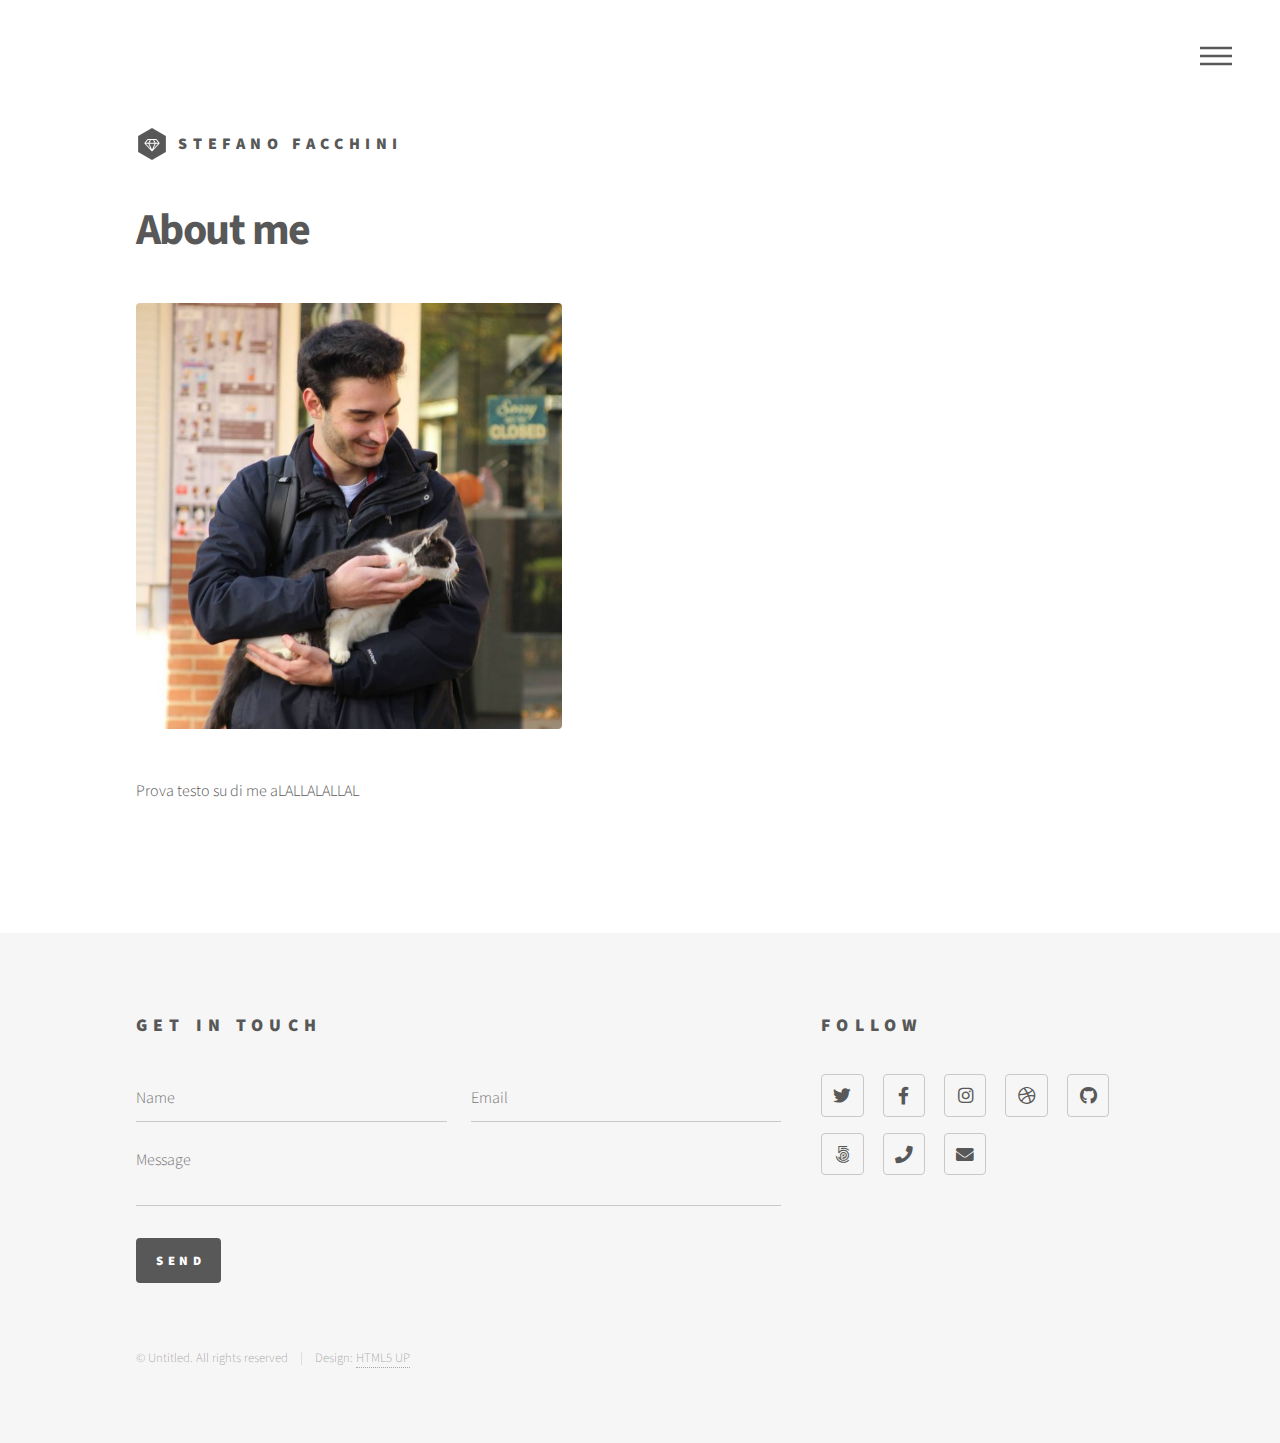
==== about.html @ 0483e88d "Update about me" ====
<!DOCTYPE HTML>
<!--
	Phantom by HTML5 UP
	html5up.net | @ajlkn
	Free for personal and commercial use under the CCA 3.0 license (html5up.net/license)
-->
<html>
	<head>
		<title>About me - Stefano Facchini</title>
		<meta charset="utf-8" />
		<meta name="viewport" content="width=device-width, initial-scale=1, user-scalable=no" />
		<link rel="stylesheet" href="assets/css/main.css" />
		<noscript><link rel="stylesheet" href="assets/css/noscript.css" /></noscript>
	</head>
	<body class="is-preload">
		<!-- Wrapper -->
			<div id="wrapper">

				<!-- Header -->
					<header id="header">
						<div class="inner">

							<!-- Logo -->
								<a href="index.html" class="logo">
									<span class="symbol"><img src="images/logo.svg" alt="" /></span><span class="title">Stefano Facchini</span>
								</a>

							<!-- Nav -->
								<nav>
									<ul>
										<li><a href="#menu">Menu</a></li>
									</ul>
								</nav>

						</div>
					</header>

				<!-- Menu -->
					<nav id="menu">
						<h2>Menu</h2>
						<ul>
							<li><a href="index.html">Home</a></li>
							<li><a href="about.html">About me</a></li>
							<li><a href="education.html">Education</a></li>
							<li><a href="projects.html">Projects</a></li>
							<li><a href="random.html">In my free time</a></li>
						</ul>
					</nav>

				<!-- Main -->
					<div id="main">
						<div class="inner">
							<h1>About me</h1>
							<span class="image main"><img src="images/about_tab.jpg" alt="" /></span>
							<p>
							Prova testo su di me aLALLALALLAL
							</p>
						</div>
					</div>

				<!-- Footer -->
					<footer id="footer">
						<div class="inner">
							<section>
								<h2>Get in touch</h2>
								<form method="post" action="#">
									<div class="fields">
										<div class="field half">
											<input type="text" name="name" id="name" placeholder="Name" />
										</div>
										<div class="field half">
											<input type="email" name="email" id="email" placeholder="Email" />
										</div>
										<div class="field">
											<textarea name="message" id="message" placeholder="Message"></textarea>
										</div>
									</div>
									<ul class="actions">
										<li><input type="submit" value="Send" class="primary" /></li>
									</ul>
								</form>
							</section>
							<section>
								<h2>Follow</h2>
								<ul class="icons">
									<li><a href="#" class="icon brands style2 fa-twitter"><span class="label">Twitter</span></a></li>
									<li><a href="#" class="icon brands style2 fa-facebook-f"><span class="label">Facebook</span></a></li>
									<li><a href="#" class="icon brands style2 fa-instagram"><span class="label">Instagram</span></a></li>
									<li><a href="#" class="icon brands style2 fa-dribbble"><span class="label">Dribbble</span></a></li>
									<li><a href="#" class="icon brands style2 fa-github"><span class="label">GitHub</span></a></li>
									<li><a href="#" class="icon brands style2 fa-500px"><span class="label">500px</span></a></li>
									<li><a href="#" class="icon solid style2 fa-phone"><span class="label">Phone</span></a></li>
									<li><a href="#" class="icon solid style2 fa-envelope"><span class="label">Email</span></a></li>
								</ul>
							</section>
							<ul class="copyright">
								<li>&copy; Untitled. All rights reserved</li><li>Design: <a href="http://html5up.net">HTML5 UP</a></li>
							</ul>
						</div>
					</footer>

			</div>

		<!-- Scripts -->
			<script src="assets/js/jquery.min.js"></script>
			<script src="assets/js/browser.min.js"></script>
			<script src="assets/js/breakpoints.min.js"></script>
			<script src="assets/js/util.js"></script>
			<script src="assets/js/main.js"></script>

	</body>
</html>
---- assets/css/main.css ----
@import url(fontawesome-all.min.css);
@import url("https://fonts.googleapis.com/css?family=Source+Sans+Pro:300,700,900");

/*
	Phantom by HTML5 UP
	html5up.net | @ajlkn
	Free for personal and commercial use under the CCA 3.0 license (html5up.net/license)
*/

html, body, div, span, applet, object,
iframe, h1, h2, h3, h4, h5, h6, p, blockquote,
pre, a, abbr, acronym, address, big, cite,
code, del, dfn, em, img, ins, kbd, q, s, samp,
small, strike, strong, sub, sup, tt, var, b,
u, i, center, dl, dt, dd, ol, ul, li, fieldset,
form, label, legend, table, caption, tbody,
tfoot, thead, tr, th, td, article, aside,
canvas, details, embed, figure, figcaption,
footer, header, hgroup, menu, nav, output, ruby,
section, summary, time, mark, audio, video {
	margin: 0;
	padding: 0;
	border: 0;
	font-size: 100%;
	font: inherit;
	vertical-align: baseline;}

article, aside, details, figcaption, figure,
footer, header, hgroup, menu, nav, section {
	display: block;}

body {
	line-height: 1;
}

ol, ul {
	list-style: none;
}

blockquote, q {
	quotes: none;
}

	blockquote:before, blockquote:after, q:before, q:after {
		content: '';
		content: none;
	}

table {
	border-collapse: collapse;
	border-spacing: 0;
}

body {
	-webkit-text-size-adjust: none;
}

mark {
	background-color: transparent;
	color: inherit;
}

input::-moz-focus-inner {
	border: 0;
	padding: 0;
}

input, select, textarea {
	-moz-appearance: none;
	-webkit-appearance: none;
	-ms-appearance: none;
	appearance: none;
}

/* Basic */

	@-ms-viewport {
		width: device-width;
	}

	body {
		-ms-overflow-style: scrollbar;
	}

	@media screen and (max-width: 480px) {

		html, body {
			min-width: 320px;
		}

	}

	html {
		box-sizing: border-box;
	}

	*, *:before, *:after {
		box-sizing: inherit;
	}

	body {
		background: #ffffff;
	}

		body.is-preload *, body.is-preload *:before, body.is-preload *:after {
			-moz-animation: none !important;
			-webkit-animation: none !important;
			-ms-animation: none !important;
			animation: none !important;
			-moz-transition: none !important;
			-webkit-transition: none !important;
			-ms-transition: none !important;
			transition: none !important;
		}

/* Type */

	body, input, select, textarea {
		color: #585858;
		font-family: "Source Sans Pro", Helvetica, sans-serif;
		font-size: 16pt;
		font-weight: 300;
		line-height: 1.75;
	}

		@media screen and (max-width: 1680px) {

			body, input, select, textarea {
				font-size: 14pt;
			}

		}

		@media screen and (max-width: 1280px) {

			body, input, select, textarea {
				font-size: 12pt;
			}

		}

	a {
		-moz-transition: border-bottom-color 0.2s ease, color 0.2s ease;
		-webkit-transition: border-bottom-color 0.2s ease, color 0.2s ease;
		-ms-transition: border-bottom-color 0.2s ease, color 0.2s ease;
		transition: border-bottom-color 0.2s ease, color 0.2s ease;
		text-decoration: none;
		color: #585858;
		border-bottom: dotted 1px rgba(88, 88, 88, 0.5);
	}

		a:hover {
			border-bottom-color: transparent;
			color: #f2849e !important;
		}

	strong, b {
		font-weight: 900;
	}

	em, i {
		font-style: italic;
	}

	p {
		margin: 0 0 2em 0;
	}

	h1 {
		font-size: 2.75em;
		font-weight: 700;
		line-height: 1.3;
		margin: 0 0 1em 0;
		letter-spacing: -0.035em;
	}

		h1 a {
			color: inherit;
		}

		@media screen and (max-width: 736px) {

			h1 {
				font-size: 2em;
				margin: 0 0 1em 0;
			}

		}

		@media screen and (max-width: 360px) {

			h1 {
				font-size: 1.75em;
			}

		}

	h2, h3, h4, h5, h6 {
		font-weight: 900;
		line-height: 1.5;
		margin: 0 0 2em 0;
		text-transform: uppercase;
		letter-spacing: 0.35em;
	}

		h2 a, h3 a, h4 a, h5 a, h6 a {
			color: inherit;
		}

	h2 {
		font-size: 1.1em;
	}

	h3 {
		font-size: 1em;
	}

	h4 {
		font-size: 0.8em;
	}

	h5 {
		font-size: 0.8em;
	}

	h6 {
		font-size: 0.8em;
	}

	@media screen and (max-width: 980px) {

		h1 br, h2 br, h3 br, h4 br, h5 br, h6 br {
			display: none;
		}

	}

	@media screen and (max-width: 736px) {

		h2 {
			font-size: 1em;
		}

		h3 {
			font-size: 0.8em;
		}

	}

	sub {
		font-size: 0.8em;
		position: relative;
		top: 0.5em;
	}

	sup {
		font-size: 0.8em;
		position: relative;
		top: -0.5em;
	}

	blockquote {
		border-left: solid 4px #c9c9c9;
		font-style: italic;
		margin: 0 0 2em 0;
		padding: 0.5em 0 0.5em 2em;
	}

	code {
		background: rgba(144, 144, 144, 0.075);
		border-radius: 4px;
		border: solid 1px #c9c9c9;
		font-family: "Courier New", monospace;
		font-size: 0.9em;
		margin: 0 0.25em;
		padding: 0.25em 0.65em;
	}

	pre {
		-webkit-overflow-scrolling: touch;
		font-family: "Courier New", monospace;
		font-size: 0.9em;
		margin: 0 0 2em 0;
	}

		pre code {
			display: block;
			line-height: 1.75;
			padding: 1em 1.5em;
			overflow-x: auto;
		}

	hr {
		border: 0;
		border-bottom: solid 1px #c9c9c9;
		margin: 2em 0;
	}

		hr.major {
			margin: 3em 0;
		}

	.align-left {
		text-align: left;
	}

	.align-center {
		text-align: center;
	}

	.align-right {
		text-align: right;
	}

/* Row */

	.row {
		display: flex;
		flex-wrap: wrap;
		box-sizing: border-box;
		align-items: stretch;
	}

		.row > * {
			box-sizing: border-box;
		}

		.row.gtr-uniform > * > :last-child {
			margin-bottom: 0;
		}

		.row.aln-left {
			justify-content: flex-start;
		}

		.row.aln-center {
			justify-content: center;
		}

		.row.aln-right {
			justify-content: flex-end;
		}

		.row.aln-top {
			align-items: flex-start;
		}

		.row.aln-middle {
			align-items: center;
		}

		.row.aln-bottom {
			align-items: flex-end;
		}

		.row > .imp {
			order: -1;
		}

		.row > .col-1 {
			width: 8.33333%;
		}

		.row > .off-1 {
			margin-left: 8.33333%;
		}

		.row > .col-2 {
			width: 16.66667%;
		}

		.row > .off-2 {
			margin-left: 16.66667%;
		}

		.row > .col-3 {
			width: 25%;
		}

		.row > .off-3 {
			margin-left: 25%;
		}

		.row > .col-4 {
			width: 33.33333%;
		}

		.row > .off-4 {
			margin-left: 33.33333%;
		}

		.row > .col-5 {
			width: 41.66667%;
		}

		.row > .off-5 {
			margin-left: 41.66667%;
		}

		.row > .col-6 {
			width: 50%;
		}

		.row > .off-6 {
			margin-left: 50%;
		}

		.row > .col-7 {
			width: 58.33333%;
		}

		.row > .off-7 {
			margin-left: 58.33333%;
		}

		.row > .col-8 {
			width: 66.66667%;
		}

		.row > .off-8 {
			margin-left: 66.66667%;
		}

		.row > .col-9 {
			width: 75%;
		}

		.row > .off-9 {
			margin-left: 75%;
		}

		.row > .col-10 {
			width: 83.33333%;
		}

		.row > .off-10 {
			margin-left: 83.33333%;
		}

		.row > .col-11 {
			width: 91.66667%;
		}

		.row > .off-11 {
			margin-left: 91.66667%;
		}

		.row > .col-12 {
			width: 100%;
		}

		.row > .off-12 {
			margin-left: 100%;
		}

		.row.gtr-0 {
			margin-top: 0;
			margin-left: 0em;
		}

			.row.gtr-0 > * {
				padding: 0 0 0 0em;
			}

			.row.gtr-0.gtr-uniform {
				margin-top: 0em;
			}

				.row.gtr-0.gtr-uniform > * {
					padding-top: 0em;
				}

		.row.gtr-25 {
			margin-top: 0;
			margin-left: -0.5em;
		}

			.row.gtr-25 > * {
				padding: 0 0 0 0.5em;
			}

			.row.gtr-25.gtr-uniform {
				margin-top: -0.5em;
			}

				.row.gtr-25.gtr-uniform > * {
					padding-top: 0.5em;
				}

		.row.gtr-50 {
			margin-top: 0;
			margin-left: -1em;
		}

			.row.gtr-50 > * {
				padding: 0 0 0 1em;
			}

			.row.gtr-50.gtr-uniform {
				margin-top: -1em;
			}

				.row.gtr-50.gtr-uniform > * {
					padding-top: 1em;
				}

		.row {
			margin-top: 0;
			margin-left: -2em;
		}

			.row > * {
				padding: 0 0 0 2em;
			}

			.row.gtr-uniform {
				margin-top: -2em;
			}

				.row.gtr-uniform > * {
					padding-top: 2em;
				}

		.row.gtr-150 {
			margin-top: 0;
			margin-left: -3em;
		}

			.row.gtr-150 > * {
				padding: 0 0 0 3em;
			}

			.row.gtr-150.gtr-uniform {
				margin-top: -3em;
			}

				.row.gtr-150.gtr-uniform > * {
					padding-top: 3em;
				}

		.row.gtr-200 {
			margin-top: 0;
			margin-left: -4em;
		}

			.row.gtr-200 > * {
				padding: 0 0 0 4em;
			}

			.row.gtr-200.gtr-uniform {
				margin-top: -4em;
			}

				.row.gtr-200.gtr-uniform > * {
					padding-top: 4em;
				}

		@media screen and (max-width: 1680px) {

			.row {
				display: flex;
				flex-wrap: wrap;
				box-sizing: border-box;
				align-items: stretch;
			}

				.row > * {
					box-sizing: border-box;
				}

				.row.gtr-uniform > * > :last-child {
					margin-bottom: 0;
				}

				.row.aln-left {
					justify-content: flex-start;
				}

				.row.aln-center {
					justify-content: center;
				}

				.row.aln-right {
					justify-content: flex-end;
				}

				.row.aln-top {
					align-items: flex-start;
				}

				.row.aln-middle {
					align-items: center;
				}

				.row.aln-bottom {
					align-items: flex-end;
				}

				.row > .imp-xlarge {
					order: -1;
				}

				.row > .col-1-xlarge {
					width: 8.33333%;
				}

				.row > .off-1-xlarge {
					margin-left: 8.33333%;
				}

				.row > .col-2-xlarge {
					width: 16.66667%;
				}

				.row > .off-2-xlarge {
					margin-left: 16.66667%;
				}

				.row > .col-3-xlarge {
					width: 25%;
				}

				.row > .off-3-xlarge {
					margin-left: 25%;
				}

				.row > .col-4-xlarge {
					width: 33.33333%;
				}

				.row > .off-4-xlarge {
					margin-left: 33.33333%;
				}

				.row > .col-5-xlarge {
					width: 41.66667%;
				}

				.row > .off-5-xlarge {
					margin-left: 41.66667%;
				}

				.row > .col-6-xlarge {
					width: 50%;
				}

				.row > .off-6-xlarge {
					margin-left: 50%;
				}

				.row > .col-7-xlarge {
					width: 58.33333%;
				}

				.row > .off-7-xlarge {
					margin-left: 58.33333%;
				}

				.row > .col-8-xlarge {
					width: 66.66667%;
				}

				.row > .off-8-xlarge {
					margin-left: 66.66667%;
				}

				.row > .col-9-xlarge {
					width: 75%;
				}

				.row > .off-9-xlarge {
					margin-left: 75%;
				}

				.row > .col-10-xlarge {
					width: 83.33333%;
				}

				.row > .off-10-xlarge {
					margin-left: 83.33333%;
				}

				.row > .col-11-xlarge {
					width: 91.66667%;
				}

				.row > .off-11-xlarge {
					margin-left: 91.66667%;
				}

				.row > .col-12-xlarge {
					width: 100%;
				}

				.row > .off-12-xlarge {
					margin-left: 100%;
				}

				.row.gtr-0 {
					margin-top: 0;
					margin-left: 0em;
				}

					.row.gtr-0 > * {
						padding: 0 0 0 0em;
					}

					.row.gtr-0.gtr-uniform {
						margin-top: 0em;
					}

						.row.gtr-0.gtr-uniform > * {
							padding-top: 0em;
						}

				.row.gtr-25 {
					margin-top: 0;
					margin-left: -0.5em;
				}

					.row.gtr-25 > * {
						padding: 0 0 0 0.5em;
					}

					.row.gtr-25.gtr-uniform {
						margin-top: -0.5em;
					}

						.row.gtr-25.gtr-uniform > * {
							padding-top: 0.5em;
						}

				.row.gtr-50 {
					margin-top: 0;
					margin-left: -1em;
				}

					.row.gtr-50 > * {
						padding: 0 0 0 1em;
					}

					.row.gtr-50.gtr-uniform {
						margin-top: -1em;
					}

						.row.gtr-50.gtr-uniform > * {
							padding-top: 1em;
						}

				.row {
					margin-top: 0;
					margin-left: -2em;
				}

					.row > * {
						padding: 0 0 0 2em;
					}

					.row.gtr-uniform {
						margin-top: -2em;
					}

						.row.gtr-uniform > * {
							padding-top: 2em;
						}

				.row.gtr-150 {
					margin-top: 0;
					margin-left: -3em;
				}

					.row.gtr-150 > * {
						padding: 0 0 0 3em;
					}

					.row.gtr-150.gtr-uniform {
						margin-top: -3em;
					}

						.row.gtr-150.gtr-uniform > * {
							padding-top: 3em;
						}

				.row.gtr-200 {
					margin-top: 0;
					margin-left: -4em;
				}

					.row.gtr-200 > * {
						padding: 0 0 0 4em;
					}

					.row.gtr-200.gtr-uniform {
						margin-top: -4em;
					}

						.row.gtr-200.gtr-uniform > * {
							padding-top: 4em;
						}

		}

		@media screen and (max-width: 1280px) {

			.row {
				display: flex;
				flex-wrap: wrap;
				box-sizing: border-box;
				align-items: stretch;
			}

				.row > * {
					box-sizing: border-box;
				}

				.row.gtr-uniform > * > :last-child {
					margin-bottom: 0;
				}

				.row.aln-left {
					justify-content: flex-start;
				}

				.row.aln-center {
					justify-content: center;
				}

				.row.aln-right {
					justify-content: flex-end;
				}

				.row.aln-top {
					align-items: flex-start;
				}

				.row.aln-middle {
					align-items: center;
				}

				.row.aln-bottom {
					align-items: flex-end;
				}

				.row > .imp-large {
					order: -1;
				}

				.row > .col-1-large {
					width: 8.33333%;
				}

				.row > .off-1-large {
					margin-left: 8.33333%;
				}

				.row > .col-2-large {
					width: 16.66667%;
				}

				.row > .off-2-large {
					margin-left: 16.66667%;
				}

				.row > .col-3-large {
					width: 25%;
				}

				.row > .off-3-large {
					margin-left: 25%;
				}

				.row > .col-4-large {
					width: 33.33333%;
				}

				.row > .off-4-large {
					margin-left: 33.33333%;
				}

				.row > .col-5-large {
					width: 41.66667%;
				}

				.row > .off-5-large {
					margin-left: 41.66667%;
				}

				.row > .col-6-large {
					width: 50%;
				}

				.row > .off-6-large {
					margin-left: 50%;
				}

				.row > .col-7-large {
					width: 58.33333%;
				}

				.row > .off-7-large {
					margin-left: 58.33333%;
				}

				.row > .col-8-large {
					width: 66.66667%;
				}

				.row > .off-8-large {
					margin-left: 66.66667%;
				}

				.row > .col-9-large {
					width: 75%;
				}

				.row > .off-9-large {
					margin-left: 75%;
				}

				.row > .col-10-large {
					width: 83.33333%;
				}

				.row > .off-10-large {
					margin-left: 83.33333%;
				}

				.row > .col-11-large {
					width: 91.66667%;
				}

				.row > .off-11-large {
					margin-left: 91.66667%;
				}

				.row > .col-12-large {
					width: 100%;
				}

				.row > .off-12-large {
					margin-left: 100%;
				}

				.row.gtr-0 {
					margin-top: 0;
					margin-left: 0em;
				}

					.row.gtr-0 > * {
						padding: 0 0 0 0em;
					}

					.row.gtr-0.gtr-uniform {
						margin-top: 0em;
					}

						.row.gtr-0.gtr-uniform > * {
							padding-top: 0em;
						}

				.row.gtr-25 {
					margin-top: 0;
					margin-left: -0.5em;
				}

					.row.gtr-25 > * {
						padding: 0 0 0 0.5em;
					}

					.row.gtr-25.gtr-uniform {
						margin-top: -0.5em;
					}

						.row.gtr-25.gtr-uniform > * {
							padding-top: 0.5em;
						}

				.row.gtr-50 {
					margin-top: 0;
					margin-left: -1em;
				}

					.row.gtr-50 > * {
						padding: 0 0 0 1em;
					}

					.row.gtr-50.gtr-uniform {
						margin-top: -1em;
					}

						.row.gtr-50.gtr-uniform > * {
							padding-top: 1em;
						}

				.row {
					margin-top: 0;
					margin-left: -2em;
				}

					.row > * {
						padding: 0 0 0 2em;
					}

					.row.gtr-uniform {
						margin-top: -2em;
					}

						.row.gtr-uniform > * {
							padding-top: 2em;
						}

				.row.gtr-150 {
					margin-top: 0;
					margin-left: -3em;
				}

					.row.gtr-150 > * {
						padding: 0 0 0 3em;
					}

					.row.gtr-150.gtr-uniform {
						margin-top: -3em;
					}

						.row.gtr-150.gtr-uniform > * {
							padding-top: 3em;
						}

				.row.gtr-200 {
					margin-top: 0;
					margin-left: -4em;
				}

					.row.gtr-200 > * {
						padding: 0 0 0 4em;
					}

					.row.gtr-200.gtr-uniform {
						margin-top: -4em;
					}

						.row.gtr-200.gtr-uniform > * {
							padding-top: 4em;
						}

		}

		@media screen and (max-width: 980px) {

			.row {
				display: flex;
				flex-wrap: wrap;
				box-sizing: border-box;
				align-items: stretch;
			}

				.row > * {
					box-sizing: border-box;
				}

				.row.gtr-uniform > * > :last-child {
					margin-bottom: 0;
				}

				.row.aln-left {
					justify-content: flex-start;
				}

				.row.aln-center {
					justify-content: center;
				}

				.row.aln-right {
					justify-content: flex-end;
				}

				.row.aln-top {
					align-items: flex-start;
				}

				.row.aln-middle {
					align-items: center;
				}

				.row.aln-bottom {
					align-items: flex-end;
				}

				.row > .imp-medium {
					order: -1;
				}

				.row > .col-1-medium {
					width: 8.33333%;
				}

				.row > .off-1-medium {
					margin-left: 8.33333%;
				}

				.row > .col-2-medium {
					width: 16.66667%;
				}

				.row > .off-2-medium {
					margin-left: 16.66667%;
				}

				.row > .col-3-medium {
					width: 25%;
				}

				.row > .off-3-medium {
					margin-left: 25%;
				}

				.row > .col-4-medium {
					width: 33.33333%;
				}

				.row > .off-4-medium {
					margin-left: 33.33333%;
				}

				.row > .col-5-medium {
					width: 41.66667%;
				}

				.row > .off-5-medium {
					margin-left: 41.66667%;
				}

				.row > .col-6-medium {
					width: 50%;
				}

				.row > .off-6-medium {
					margin-left: 50%;
				}

				.row > .col-7-medium {
					width: 58.33333%;
				}

				.row > .off-7-medium {
					margin-left: 58.33333%;
				}

				.row > .col-8-medium {
					width: 66.66667%;
				}

				.row > .off-8-medium {
					margin-left: 66.66667%;
				}

				.row > .col-9-medium {
					width: 75%;
				}

				.row > .off-9-medium {
					margin-left: 75%;
				}

				.row > .col-10-medium {
					width: 83.33333%;
				}

				.row > .off-10-medium {
					margin-left: 83.33333%;
				}

				.row > .col-11-medium {
					width: 91.66667%;
				}

				.row > .off-11-medium {
					margin-left: 91.66667%;
				}

				.row > .col-12-medium {
					width: 100%;
				}

				.row > .off-12-medium {
					margin-left: 100%;
				}

				.row.gtr-0 {
					margin-top: 0;
					margin-left: 0em;
				}

					.row.gtr-0 > * {
						padding: 0 0 0 0em;
					}

					.row.gtr-0.gtr-uniform {
						margin-top: 0em;
					}

						.row.gtr-0.gtr-uniform > * {
							padding-top: 0em;
						}

				.row.gtr-25 {
					margin-top: 0;
					margin-left: -0.375em;
				}

					.row.gtr-25 > * {
						padding: 0 0 0 0.375em;
					}

					.row.gtr-25.gtr-uniform {
						margin-top: -0.375em;
					}

						.row.gtr-25.gtr-uniform > * {
							padding-top: 0.375em;
						}

				.row.gtr-50 {
					margin-top: 0;
					margin-left: -0.75em;
				}

					.row.gtr-50 > * {
						padding: 0 0 0 0.75em;
					}

					.row.gtr-50.gtr-uniform {
						margin-top: -0.75em;
					}

						.row.gtr-50.gtr-uniform > * {
							padding-top: 0.75em;
						}

				.row {
					margin-top: 0;
					margin-left: -1.5em;
				}

					.row > * {
						padding: 0 0 0 1.5em;
					}

					.row.gtr-uniform {
						margin-top: -1.5em;
					}

						.row.gtr-uniform > * {
							padding-top: 1.5em;
						}

				.row.gtr-150 {
					margin-top: 0;
					margin-left: -2.25em;
				}

					.row.gtr-150 > * {
						padding: 0 0 0 2.25em;
					}

					.row.gtr-150.gtr-uniform {
						margin-top: -2.25em;
					}

						.row.gtr-150.gtr-uniform > * {
							padding-top: 2.25em;
						}

				.row.gtr-200 {
					margin-top: 0;
					margin-left: -3em;
				}

					.row.gtr-200 > * {
						padding: 0 0 0 3em;
					}

					.row.gtr-200.gtr-uniform {
						margin-top: -3em;
					}

						.row.gtr-200.gtr-uniform > * {
							padding-top: 3em;
						}

		}

		@media screen and (max-width: 736px) {

			.row {
				display: flex;
				flex-wrap: wrap;
				box-sizing: border-box;
				align-items: stretch;
			}

				.row > * {
					box-sizing: border-box;
				}

				.row.gtr-uniform > * > :last-child {
					margin-bottom: 0;
				}

				.row.aln-left {
					justify-content: flex-start;
				}

				.row.aln-center {
					justify-content: center;
				}

				.row.aln-right {
					justify-content: flex-end;
				}

				.row.aln-top {
					align-items: flex-start;
				}

				.row.aln-middle {
					align-items: center;
				}

				.row.aln-bottom {
					align-items: flex-end;
				}

				.row > .imp-small {
					order: -1;
				}

				.row > .col-1-small {
					width: 8.33333%;
				}

				.row > .off-1-small {
					margin-left: 8.33333%;
				}

				.row > .col-2-small {
					width: 16.66667%;
				}

				.row > .off-2-small {
					margin-left: 16.66667%;
				}

				.row > .col-3-small {
					width: 25%;
				}

				.row > .off-3-small {
					margin-left: 25%;
				}

				.row > .col-4-small {
					width: 33.33333%;
				}

				.row > .off-4-small {
					margin-left: 33.33333%;
				}

				.row > .col-5-small {
					width: 41.66667%;
				}

				.row > .off-5-small {
					margin-left: 41.66667%;
				}

				.row > .col-6-small {
					width: 50%;
				}

				.row > .off-6-small {
					margin-left: 50%;
				}

				.row > .col-7-small {
					width: 58.33333%;
				}

				.row > .off-7-small {
					margin-left: 58.33333%;
				}

				.row > .col-8-small {
					width: 66.66667%;
				}

				.row > .off-8-small {
					margin-left: 66.66667%;
				}

				.row > .col-9-small {
					width: 75%;
				}

				.row > .off-9-small {
					margin-left: 75%;
				}

				.row > .col-10-small {
					width: 83.33333%;
				}

				.row > .off-10-small {
					margin-left: 83.33333%;
				}

				.row > .col-11-small {
					width: 91.66667%;
				}

				.row > .off-11-small {
					margin-left: 91.66667%;
				}

				.row > .col-12-small {
					width: 100%;
				}

				.row > .off-12-small {
					margin-left: 100%;
				}

				.row.gtr-0 {
					margin-top: 0;
					margin-left: 0em;
				}

					.row.gtr-0 > * {
						padding: 0 0 0 0em;
					}

					.row.gtr-0.gtr-uniform {
						margin-top: 0em;
					}

						.row.gtr-0.gtr-uniform > * {
							padding-top: 0em;
						}

				.row.gtr-25 {
					margin-top: 0;
					margin-left: -0.25em;
				}

					.row.gtr-25 > * {
						padding: 0 0 0 0.25em;
					}

					.row.gtr-25.gtr-uniform {
						margin-top: -0.25em;
					}

						.row.gtr-25.gtr-uniform > * {
							padding-top: 0.25em;
						}

				.row.gtr-50 {
					margin-top: 0;
					margin-left: -0.5em;
				}

					.row.gtr-50 > * {
						padding: 0 0 0 0.5em;
					}

					.row.gtr-50.gtr-uniform {
						margin-top: -0.5em;
					}

						.row.gtr-50.gtr-uniform > * {
							padding-top: 0.5em;
						}

				.row {
					margin-top: 0;
					margin-left: -1em;
				}

					.row > * {
						padding: 0 0 0 1em;
					}

					.row.gtr-uniform {
						margin-top: -1em;
					}

						.row.gtr-uniform > * {
							padding-top: 1em;
						}

				.row.gtr-150 {
					margin-top: 0;
					margin-left: -1.5em;
				}

					.row.gtr-150 > * {
						padding: 0 0 0 1.5em;
					}

					.row.gtr-150.gtr-uniform {
						margin-top: -1.5em;
					}

						.row.gtr-150.gtr-uniform > * {
							padding-top: 1.5em;
						}

				.row.gtr-200 {
					margin-top: 0;
					margin-left: -2em;
				}

					.row.gtr-200 > * {
						padding: 0 0 0 2em;
					}

					.row.gtr-200.gtr-uniform {
						margin-top: -2em;
					}

						.row.gtr-200.gtr-uniform > * {
							padding-top: 2em;
						}

		}

		@media screen and (max-width: 480px) {

			.row {
				display: flex;
				flex-wrap: wrap;
				box-sizing: border-box;
				align-items: stretch;
			}

				.row > * {
					box-sizing: border-box;
				}

				.row.gtr-uniform > * > :last-child {
					margin-bottom: 0;
				}

				.row.aln-left {
					justify-content: flex-start;
				}

				.row.aln-center {
					justify-content: center;
				}

				.row.aln-right {
					justify-content: flex-end;
				}

				.row.aln-top {
					align-items: flex-start;
				}

				.row.aln-middle {
					align-items: center;
				}

				.row.aln-bottom {
					align-items: flex-end;
				}

				.row > .imp-xsmall {
					order: -1;
				}

				.row > .col-1-xsmall {
					width: 8.33333%;
				}

				.row > .off-1-xsmall {
					margin-left: 8.33333%;
				}

				.row > .col-2-xsmall {
					width: 16.66667%;
				}

				.row > .off-2-xsmall {
					margin-left: 16.66667%;
				}

				.row > .col-3-xsmall {
					width: 25%;
				}

				.row > .off-3-xsmall {
					margin-left: 25%;
				}

				.row > .col-4-xsmall {
					width: 33.33333%;
				}

				.row > .off-4-xsmall {
					margin-left: 33.33333%;
				}

				.row > .col-5-xsmall {
					width: 41.66667%;
				}

				.row > .off-5-xsmall {
					margin-left: 41.66667%;
				}

				.row > .col-6-xsmall {
					width: 50%;
				}

				.row > .off-6-xsmall {
					margin-left: 50%;
				}

				.row > .col-7-xsmall {
					width: 58.33333%;
				}

				.row > .off-7-xsmall {
					margin-left: 58.33333%;
				}

				.row > .col-8-xsmall {
					width: 66.66667%;
				}

				.row > .off-8-xsmall {
					margin-left: 66.66667%;
				}

				.row > .col-9-xsmall {
					width: 75%;
				}

				.row > .off-9-xsmall {
					margin-left: 75%;
				}

				.row > .col-10-xsmall {
					width: 83.33333%;
				}

				.row > .off-10-xsmall {
					margin-left: 83.33333%;
				}

				.row > .col-11-xsmall {
					width: 91.66667%;
				}

				.row > .off-11-xsmall {
					margin-left: 91.66667%;
				}

				.row > .col-12-xsmall {
					width: 100%;
				}

				.row > .off-12-xsmall {
					margin-left: 100%;
				}

				.row.gtr-0 {
					margin-top: 0;
					margin-left: 0em;
				}

					.row.gtr-0 > * {
						padding: 0 0 0 0em;
					}

					.row.gtr-0.gtr-uniform {
						margin-top: 0em;
					}

						.row.gtr-0.gtr-uniform > * {
							padding-top: 0em;
						}

				.row.gtr-25 {
					margin-top: 0;
					margin-left: -0.25em;
				}

					.row.gtr-25 > * {
						padding: 0 0 0 0.25em;
					}

					.row.gtr-25.gtr-uniform {
						margin-top: -0.25em;
					}

						.row.gtr-25.gtr-uniform > * {
							padding-top: 0.25em;
						}

				.row.gtr-50 {
					margin-top: 0;
					margin-left: -0.5em;
				}

					.row.gtr-50 > * {
						padding: 0 0 0 0.5em;
					}

					.row.gtr-50.gtr-uniform {
						margin-top: -0.5em;
					}

						.row.gtr-50.gtr-uniform > * {
							padding-top: 0.5em;
						}

				.row {
					margin-top: 0;
					margin-left: -1em;
				}

					.row > * {
						padding: 0 0 0 1em;
					}

					.row.gtr-uniform {
						margin-top: -1em;
					}

						.row.gtr-uniform > * {
							padding-top: 1em;
						}

				.row.gtr-150 {
					margin-top: 0;
					margin-left: -1.5em;
				}

					.row.gtr-150 > * {
						padding: 0 0 0 1.5em;
					}

					.row.gtr-150.gtr-uniform {
						margin-top: -1.5em;
					}

						.row.gtr-150.gtr-uniform > * {
							padding-top: 1.5em;
						}

				.row.gtr-200 {
					margin-top: 0;
					margin-left: -2em;
				}

					.row.gtr-200 > * {
						padding: 0 0 0 2em;
					}

					.row.gtr-200.gtr-uniform {
						margin-top: -2em;
					}

						.row.gtr-200.gtr-uniform > * {
							padding-top: 2em;
						}

		}

/* Section/Article */

	section.special, article.special {
		text-align: center;
	}

	header p {
		margin-top: -1em;
	}

	@media screen and (max-width: 736px) {

		header p {
			margin-top: 0;
		}

	}

/* Icon */

	.icon {
		text-decoration: none;
		border-bottom: none;
		position: relative;
	}

		.icon:before {
			-moz-osx-font-smoothing: grayscale;
			-webkit-font-smoothing: antialiased;
			display: inline-block;
			font-style: normal;
			font-variant: normal;
			text-rendering: auto;
			line-height: 1;
			text-transform: none !important;
			font-family: 'Font Awesome 5 Free';
			font-weight: 400;
		}

		.icon > .label {
			display: none;
		}

		.icon:before {
			line-height: inherit;
		}

		.icon.solid:before {
			font-weight: 900;
		}

		.icon.brands:before {
			font-family: 'Font Awesome 5 Brands';
		}

		.icon.style2 {
			-moz-transition: background-color 0.2s ease-in-out, color 0.2s ease-in-out, border-color 0.2s ease-in-out;
			-webkit-transition: background-color 0.2s ease-in-out, color 0.2s ease-in-out, border-color 0.2s ease-in-out;
			-ms-transition: background-color 0.2s ease-in-out, color 0.2s ease-in-out, border-color 0.2s ease-in-out;
			transition: background-color 0.2s ease-in-out, color 0.2s ease-in-out, border-color 0.2s ease-in-out;
			background-color: transparent;
			border: solid 1px #c9c9c9;
			border-radius: 4px;
			width: 2.65em;
			height: 2.65em;
			display: inline-block;
			text-align: center;
			line-height: 2.65em;
			color: inherit;
		}

			.icon.style2:before {
				font-size: 1.1em;
			}

			.icon.style2:hover {
				color: #f2849e;
				border-color: #f2849e;
			}

			.icon.style2:active {
				background-color: rgba(242, 132, 158, 0.1);
			}

/* List */

	ol {
		list-style: decimal;
		margin: 0 0 2em 0;
		padding-left: 1.25em;
	}

		ol li {
			padding-left: 0.25em;
		}

	ul {
		list-style: disc;
		margin: 0 0 2em 0;
		padding-left: 1em;
	}

		ul li {
			padding-left: 0.5em;
		}

		ul.alt {
			list-style: none;
			padding-left: 0;
		}

			ul.alt li {
				border-top: solid 1px #c9c9c9;
				padding: 0.5em 0;
			}

				ul.alt li:first-child {
					border-top: 0;
					padding-top: 0;
				}

	dl {
		margin: 0 0 2em 0;
	}

		dl dt {
			display: block;
			font-weight: 900;
			margin: 0 0 1em 0;
		}

		dl dd {
			margin-left: 2em;
		}

/* Actions */

	ul.actions {
		display: -moz-flex;
		display: -webkit-flex;
		display: -ms-flex;
		display: flex;
		cursor: default;
		list-style: none;
		margin-left: -1em;
		padding-left: 0;
	}

		ul.actions li {
			padding: 0 0 0 1em;
			vertical-align: middle;
		}

		ul.actions.special {
			-moz-justify-content: center;
			-webkit-justify-content: center;
			-ms-justify-content: center;
			justify-content: center;
			width: 100%;
			margin-left: 0;
		}

			ul.actions.special li:first-child {
				padding-left: 0;
			}

		ul.actions.stacked {
			-moz-flex-direction: column;
			-webkit-flex-direction: column;
			-ms-flex-direction: column;
			flex-direction: column;
			margin-left: 0;
		}

			ul.actions.stacked li {
				padding: 1.3em 0 0 0;
			}

				ul.actions.stacked li:first-child {
					padding-top: 0;
				}

		ul.actions.fit {
			width: calc(100% + 1em);
		}

			ul.actions.fit li {
				-moz-flex-grow: 1;
				-webkit-flex-grow: 1;
				-ms-flex-grow: 1;
				flex-grow: 1;
				-moz-flex-shrink: 1;
				-webkit-flex-shrink: 1;
				-ms-flex-shrink: 1;
				flex-shrink: 1;
				width: 100%;
			}

				ul.actions.fit li > * {
					width: 100%;
				}

			ul.actions.fit.stacked {
				width: 100%;
			}

		@media screen and (max-width: 480px) {

			ul.actions:not(.fixed) {
				-moz-flex-direction: column;
				-webkit-flex-direction: column;
				-ms-flex-direction: column;
				flex-direction: column;
				margin-left: 0;
				width: 100% !important;
			}

				ul.actions:not(.fixed) li {
					-moz-flex-grow: 1;
					-webkit-flex-grow: 1;
					-ms-flex-grow: 1;
					flex-grow: 1;
					-moz-flex-shrink: 1;
					-webkit-flex-shrink: 1;
					-ms-flex-shrink: 1;
					flex-shrink: 1;
					padding: 1em 0 0 0;
					text-align: center;
					width: 100%;
				}

					ul.actions:not(.fixed) li > * {
						width: 100%;
					}

					ul.actions:not(.fixed) li:first-child {
						padding-top: 0;
					}

					ul.actions:not(.fixed) li input[type="submit"],
					ul.actions:not(.fixed) li input[type="reset"],
					ul.actions:not(.fixed) li input[type="button"],
					ul.actions:not(.fixed) li button,
					ul.actions:not(.fixed) li .button {
						width: 100%;
					}

						ul.actions:not(.fixed) li input[type="submit"].icon:before,
						ul.actions:not(.fixed) li input[type="reset"].icon:before,
						ul.actions:not(.fixed) li input[type="button"].icon:before,
						ul.actions:not(.fixed) li button.icon:before,
						ul.actions:not(.fixed) li .button.icon:before {
							margin-left: -0.5rem;
						}

		}

/* Icons */

	ul.icons {
		cursor: default;
		list-style: none;
		padding-left: 0;
		margin: -1em 0 2em -1em;
	}

		ul.icons li {
			display: inline-block;
			padding: 1em 0 0 1em;
		}

/* Form */

	form {
		margin: 0 0 2em 0;
		overflow-x: hidden;
	}

		form > :last-child {
			margin-bottom: 0;
		}

		form > .fields {
			display: -moz-flex;
			display: -webkit-flex;
			display: -ms-flex;
			display: flex;
			-moz-flex-wrap: wrap;
			-webkit-flex-wrap: wrap;
			-ms-flex-wrap: wrap;
			flex-wrap: wrap;
			width: calc(100% + 3em);
			margin: -1.5em 0 2em -1.5em;
		}

			form > .fields > .field {
				-moz-flex-grow: 0;
				-webkit-flex-grow: 0;
				-ms-flex-grow: 0;
				flex-grow: 0;
				-moz-flex-shrink: 0;
				-webkit-flex-shrink: 0;
				-ms-flex-shrink: 0;
				flex-shrink: 0;
				padding: 1.5em 0 0 1.5em;
				width: calc(100% - 1.5em);
			}

				form > .fields > .field.half {
					width: calc(50% - 0.75em);
				}

				form > .fields > .field.third {
					width: calc(100%/3 - 0.5em);
				}

				form > .fields > .field.quarter {
					width: calc(25% - 0.375em);
				}

		@media screen and (max-width: 480px) {

			form > .fields {
				width: calc(100% + 3em);
				margin: -1.5em 0 2em -1.5em;
			}

				form > .fields > .field {
					padding: 1.5em 0 0 1.5em;
					width: calc(100% - 1.5em);
				}

					form > .fields > .field.half {
						width: calc(100% - 1.5em);
					}

					form > .fields > .field.third {
						width: calc(100% - 1.5em);
					}

					form > .fields > .field.quarter {
						width: calc(100% - 1.5em);
					}

		}

	label {
		display: block;
		font-size: 0.9em;
		font-weight: 900;
		margin: 0 0 1em 0;
	}

	input[type="text"],
	input[type="password"],
	input[type="email"],
	input[type="tel"],
	select,
	textarea {
		-moz-appearance: none;
		-webkit-appearance: none;
		-ms-appearance: none;
		appearance: none;
		background-color: transparent;
		border: none;
		border-radius: 0;
		border-bottom: solid 1px #c9c9c9;
		color: inherit;
		display: block;
		outline: 0;
		padding: 0;
		text-decoration: none;
		width: 100%;
	}

		input[type="text"]:invalid,
		input[type="password"]:invalid,
		input[type="email"]:invalid,
		input[type="tel"]:invalid,
		select:invalid,
		textarea:invalid {
			box-shadow: none;
		}

		input[type="text"]:focus,
		input[type="password"]:focus,
		input[type="email"]:focus,
		input[type="tel"]:focus,
		select:focus,
		textarea:focus {
			border-bottom-color: #f2849e;
			box-shadow: inset 0 -1px 0 0 #f2849e;
		}

	select {
		background-image: url("data:image/svg+xml;charset=utf8,%3Csvg xmlns='http://www.w3.org/2000/svg' width='40' height='40' preserveAspectRatio='none' viewBox='0 0 40 40'%3E%3Cpath d='M9.4,12.3l10.4,10.4l10.4-10.4c0.2-0.2,0.5-0.4,0.9-0.4c0.3,0,0.6,0.1,0.9,0.4l3.3,3.3c0.2,0.2,0.4,0.5,0.4,0.9 c0,0.4-0.1,0.6-0.4,0.9L20.7,31.9c-0.2,0.2-0.5,0.4-0.9,0.4c-0.3,0-0.6-0.1-0.9-0.4L4.3,17.3c-0.2-0.2-0.4-0.5-0.4-0.9 c0-0.4,0.1-0.6,0.4-0.9l3.3-3.3c0.2-0.2,0.5-0.4,0.9-0.4S9.1,12.1,9.4,12.3z' fill='%23c9c9c9' /%3E%3C/svg%3E");
		background-size: 1.25rem;
		background-repeat: no-repeat;
		background-position: calc(100% - 1rem) center;
		height: 3em;
		padding-right: 3em;
		text-overflow: ellipsis;
	}

		select option {
			background: #ffffff;
		}

		select:focus::-ms-value {
			background-color: transparent;
		}

		select::-ms-expand {
			display: none;
		}

	input[type="text"],
	input[type="password"],
	input[type="email"],
	select {
		height: 3em;
	}

	textarea {
		padding: 0;
		min-height: 3.75em;
	}

	input[type="checkbox"],
	input[type="radio"] {
		-moz-appearance: none;
		-webkit-appearance: none;
		-ms-appearance: none;
		appearance: none;
		display: block;
		float: left;
		margin-right: -2em;
		opacity: 0;
		width: 1em;
		z-index: -1;
	}

		input[type="checkbox"] + label,
		input[type="radio"] + label {
			text-decoration: none;
			color: #585858;
			cursor: pointer;
			display: inline-block;
			font-size: 1em;
			font-weight: 300;
			padding-left: 2.55em;
			padding-right: 0.75em;
			position: relative;
		}

			input[type="checkbox"] + label:before,
			input[type="radio"] + label:before {
				-moz-osx-font-smoothing: grayscale;
				-webkit-font-smoothing: antialiased;
				display: inline-block;
				font-style: normal;
				font-variant: normal;
				text-rendering: auto;
				line-height: 1;
				text-transform: none !important;
				font-family: 'Font Awesome 5 Free';
				font-weight: 900;
			}

			input[type="checkbox"] + label:before,
			input[type="radio"] + label:before {
				border-radius: 4px;
				border: solid 1px #c9c9c9;
				content: '';
				display: inline-block;
				font-size: 0.8em;
				height: 2.25em;
				left: 0;
				line-height: 2.25em;
				position: absolute;
				text-align: center;
				top: 0;
				width: 2.25em;
			}

		input[type="checkbox"]:checked + label:before,
		input[type="radio"]:checked + label:before {
			background: #585858;
			border-color: #585858;
			color: #ffffff;
			content: '\f00c';
		}

		input[type="checkbox"]:focus + label:before,
		input[type="radio"]:focus + label:before {
			border-color: #f2849e;
			box-shadow: 0 0 0 1px #f2849e;
		}

	input[type="checkbox"] + label:before {
		border-radius: 4px;
	}

	input[type="radio"] + label:before {
		border-radius: 100%;
	}

/* Box */

	.box {
		border-radius: 4px;
		border: solid 1px #c9c9c9;
		margin-bottom: 2em;
		padding: 1.5em;
	}

		.box > :last-child,
		.box > :last-child > :last-child,
		.box > :last-child > :last-child > :last-child {
			margin-bottom: 0;
		}

		.box.alt {
			border: 0;
			border-radius: 0;
			padding: 0;
		}

/* Image */

	.image {
		border-radius: 4px;
		border: 0;
		display: inline-block;
		position: relative;
	}

		.image img {
			border-radius: 4px;
			display: block;
		}

		.image.left, .image.right {
			max-width: 40%;
		}

			.image.left img, .image.right img {
				width: 100%;
			}

		.image.left {
			float: left;
			padding: 0 1.5em 1em 0;
			top: 0.25em;
		}

		.image.right {
			float: right;
			padding: 0 0 1em 1.5em;
			top: 0.25em;
		}

		.image.fit {
			display: block;
			margin: 0 0 2em 0;
			width: 100%;
		}

			.image.fit img {
				width: 100%;
			}

		.image.main {
			display: block;
			margin: 0 0 3em 0;
			width: 65%;
			height: 65%;
		}

			.image.main img {
				width: 65%;
				height: 65%;
			}

			@media screen and (max-width: 736px) {

				.image.main {
					margin: 0 0 2em 0;
				}

			}

/* Table */

	.table-wrapper {
		-webkit-overflow-scrolling: touch;
		overflow-x: auto;
	}

	table {
		margin: 0 0 2em 0;
		width: 100%;
	}

		table tbody tr {
			border: solid 1px #c9c9c9;
			border-left: 0;
			border-right: 0;
		}

			table tbody tr:nth-child(2n + 1) {
				background-color: rgba(144, 144, 144, 0.075);
			}

		table td {
			padding: 0.75em 0.75em;
		}

		table th {
			font-size: 0.9em;
			font-weight: 900;
			padding: 0 0.75em 0.75em 0.75em;
			text-align: left;
		}

		table thead {
			border-bottom: solid 2px #c9c9c9;
		}

		table tfoot {
			border-top: solid 2px #c9c9c9;
		}

		table.alt {
			border-collapse: separate;
		}

			table.alt tbody tr td {
				border: solid 1px #c9c9c9;
				border-left-width: 0;
				border-top-width: 0;
			}

				table.alt tbody tr td:first-child {
					border-left-width: 1px;
				}

			table.alt tbody tr:first-child td {
				border-top-width: 1px;
			}

			table.alt thead {
				border-bottom: 0;
			}

			table.alt tfoot {
				border-top: 0;
			}

/* Button */

	input[type="submit"],
	input[type="reset"],
	input[type="button"],
	button,
	.button {
		-moz-appearance: none;
		-webkit-appearance: none;
		-ms-appearance: none;
		appearance: none;
		-moz-transition: background-color 0.2s ease-in-out, color 0.2s ease-in-out, box-shadow 0.2s ease-in-out;
		-webkit-transition: background-color 0.2s ease-in-out, color 0.2s ease-in-out, box-shadow 0.2s ease-in-out;
		-ms-transition: background-color 0.2s ease-in-out, color 0.2s ease-in-out, box-shadow 0.2s ease-in-out;
		transition: background-color 0.2s ease-in-out, color 0.2s ease-in-out, box-shadow 0.2s ease-in-out;
		background-color: transparent;
		border-radius: 4px;
		border: 0;
		box-shadow: inset 0 0 0 2px #585858;
		color: #585858 !important;
		cursor: pointer;
		display: inline-block;
		font-size: 0.8em;
		font-weight: 900;
		height: 3.5em;
		letter-spacing: 0.35em;
		line-height: 3.45em;
		overflow: hidden;
		padding: 0 1.25em 0 1.6em;
		text-align: center;
		text-decoration: none;
		text-overflow: ellipsis;
		text-transform: uppercase;
		white-space: nowrap;
	}

		input[type="submit"].icon:before,
		input[type="reset"].icon:before,
		input[type="button"].icon:before,
		button.icon:before,
		.button.icon:before {
			margin-right: 0.5em;
		}

		input[type="submit"].fit,
		input[type="reset"].fit,
		input[type="button"].fit,
		button.fit,
		.button.fit {
			width: 100%;
		}

		input[type="submit"]:hover,
		input[type="reset"]:hover,
		input[type="button"]:hover,
		button:hover,
		.button:hover {
			color: #f2849e !important;
			box-shadow: inset 0 0 0 2px #f2849e;
		}

		input[type="submit"]:active,
		input[type="reset"]:active,
		input[type="button"]:active,
		button:active,
		.button:active {
			background-color: rgba(242, 132, 158, 0.1);
		}

		input[type="submit"].small,
		input[type="reset"].small,
		input[type="button"].small,
		button.small,
		.button.small {
			font-size: 0.6em;
		}

		input[type="submit"].large,
		input[type="reset"].large,
		input[type="button"].large,
		button.large,
		.button.large {
			font-size: 1em;
		}

		input[type="submit"].primary,
		input[type="reset"].primary,
		input[type="button"].primary,
		button.primary,
		.button.primary {
			box-shadow: none;
			background-color: #585858;
			color: #ffffff !important;
		}

			input[type="submit"].primary:hover,
			input[type="reset"].primary:hover,
			input[type="button"].primary:hover,
			button.primary:hover,
			.button.primary:hover {
				background-color: #f2849e;
			}

			input[type="submit"].primary:active,
			input[type="reset"].primary:active,
			input[type="button"].primary:active,
			button.primary:active,
			.button.primary:active {
				background-color: #ee5f81;
			}

		input[type="submit"].disabled, input[type="submit"]:disabled,
		input[type="reset"].disabled,
		input[type="reset"]:disabled,
		input[type="button"].disabled,
		input[type="button"]:disabled,
		button.disabled,
		button:disabled,
		.button.disabled,
		.button:disabled {
			pointer-events: none;
			opacity: 0.25;
		}

/* Tiles */

	.tiles {
		display: -moz-flex;
		display: -webkit-flex;
		display: -ms-flex;
		display: flex;
		-moz-flex-wrap: wrap;
		-webkit-flex-wrap: wrap;
		-ms-flex-wrap: wrap;
		flex-wrap: wrap;
		postiion: relative;
		margin: -2.5em 0 0 -2.5em;
	}

		.tiles article {
			-moz-transition: -moz-transform 0.5s ease, opacity 0.5s ease;
			-webkit-transition: -webkit-transform 0.5s ease, opacity 0.5s ease;
			-ms-transition: -ms-transform 0.5s ease, opacity 0.5s ease;
			transition: transform 0.5s ease, opacity 0.5s ease;
			position: relative;
			width: calc(33.33333% - 2.5em);
			margin: 2.5em 0 0 2.5em;
		}

			.tiles article > .image {
				-moz-transition: -moz-transform 0.5s ease;
				-webkit-transition: -webkit-transform 0.5s ease;
				-ms-transition: -ms-transform 0.5s ease;
				transition: transform 0.5s ease;
				position: relative;
				display: block;
				width: 100%;
				border-radius: 4px;
				overflow: hidden;
			}

				.tiles article > .image img {
					display: block;
					width: 100%;
				}

				.tiles article > .image:before {
					pointer-events: none;
					-moz-transition: background-color 0.5s ease, opacity 0.5s ease;
					-webkit-transition: background-color 0.5s ease, opacity 0.5s ease;
					-ms-transition: background-color 0.5s ease, opacity 0.5s ease;
					transition: background-color 0.5s ease, opacity 0.5s ease;
					content: '';
					display: block;
					position: absolute;
					top: 0;
					left: 0;
					width: 100%;
					height: 100%;
					opacity: 1.0;
					z-index: 1;
					opacity: 0.8;
				}

				.tiles article > .image:after {
					pointer-events: none;
					-moz-transition: opacity 0.5s ease;
					-webkit-transition: opacity 0.5s ease;
					-ms-transition: opacity 0.5s ease;
					transition: opacity 0.5s ease;
					content: '';
					display: block;
					position: absolute;
					top: 0;
					left: 0;
					width: 100%;
					height: 100%;
					background-image: url("data:image/svg+xml;charset=utf8,%3Csvg xmlns='http://www.w3.org/2000/svg' width='100' height='100' viewBox='0 0 100 100' preserveAspectRatio='none'%3E%3Cstyle%3Eline %7B stroke-width: 0.25px%3B stroke: %23ffffff%3B %7D%3C/style%3E%3Cline x1='0' y1='0' x2='100' y2='100' /%3E%3Cline x1='100' y1='0' x2='0' y2='100' /%3E%3C/svg%3E");
					background-position: center;
					background-repeat: no-repeat;
					background-size: 100% 100%;
					opacity: 0.25;
					z-index: 2;
				}

			.tiles article > a {
				display: -moz-flex;
				display: -webkit-flex;
				display: -ms-flex;
				display: flex;
				-moz-flex-direction: column;
				-webkit-flex-direction: column;
				-ms-flex-direction: column;
				flex-direction: column;
				-moz-align-items: center;
				-webkit-align-items: center;
				-ms-align-items: center;
				align-items: center;
				-moz-justify-content: center;
				-webkit-justify-content: center;
				-ms-justify-content: center;
				justify-content: center;
				-moz-transition: background-color 0.5s ease, -moz-transform 0.5s ease;
				-webkit-transition: background-color 0.5s ease, -webkit-transform 0.5s ease;
				-ms-transition: background-color 0.5s ease, -ms-transform 0.5s ease;
				transition: background-color 0.5s ease, transform 0.5s ease;
				position: absolute;
				top: 0;
				left: 0;
				width: 100%;
				height: 100%;
				padding: 1em;
				border-radius: 4px;
				border-bottom: 0;
				color: #ffffff;
				text-align: center;
				text-decoration: none;
				z-index: 3;
			}

				.tiles article > a > :last-child {
					margin: 0;
				}

				.tiles article > a:hover {
					color: #ffffff !important;
				}

				.tiles article > a h2 {
					margin: 0;
				}

				.tiles article > a .content {
					-moz-transition: max-height 0.5s ease, opacity 0.5s ease;
					-webkit-transition: max-height 0.5s ease, opacity 0.5s ease;
					-ms-transition: max-height 0.5s ease, opacity 0.5s ease;
					transition: max-height 0.5s ease, opacity 0.5s ease;
					width: 100%;
					max-height: 0;
					line-height: 1.5;
					margin-top: 0.35em;
					opacity: 0;
				}

					.tiles article > a .content > :last-child {
						margin-bottom: 0;
					}

			.tiles article.style1 > .image:before {
				background-color: #f2849e;
			}

			.tiles article.style2 > .image:before {
				background-color: #7ecaf6;
			}

			.tiles article.style3 > .image:before {
				background-color: #7bd0c1;
			}

			.tiles article.style4 > .image:before {
				background-color: #c75b9b;
			}

			.tiles article.style5 > .image:before {
				background-color: #ae85ca;
			}

			.tiles article.style6 > .image:before {
				background-color: #8499e7;
			}

			body:not(.is-touch) .tiles article:hover > .image {
				-moz-transform: scale(1.1);
				-webkit-transform: scale(1.1);
				-ms-transform: scale(1.1);
				transform: scale(1.1);
			}

				body:not(.is-touch) .tiles article:hover > .image:before {
					background-color: #333333;
					opacity: 0.35;
				}

				body:not(.is-touch) .tiles article:hover > .image:after {
					opacity: 0;
				}

			body:not(.is-touch) .tiles article:hover .content {
				max-height: 15em;
				opacity: 1;
			}

		* + .tiles {
			margin-top: 2em;
		}

		body.is-preload .tiles article {
			-moz-transform: scale(0.9);
			-webkit-transform: scale(0.9);
			-ms-transform: scale(0.9);
			transform: scale(0.9);
			opacity: 0;
		}

		body.is-touch .tiles article .content {
			max-height: 15em;
			opacity: 1;
		}

		@media screen and (max-width: 1280px) {

			.tiles {
				margin: -1.25em 0 0 -1.25em;
			}

				.tiles article {
					width: calc(33.33333% - 1.25em);
					margin: 1.25em 0 0 1.25em;
				}

		}

		@media screen and (max-width: 980px) {

			.tiles {
				margin: -2.5em 0 0 -2.5em;
			}

				.tiles article {
					width: calc(50% - 2.5em);
					margin: 2.5em 0 0 2.5em;
				}

		}

		@media screen and (max-width: 736px) {

			.tiles {
				margin: -1.25em 0 0 -1.25em;
			}

				.tiles article {
					width: calc(50% - 1.25em);
					margin: 1.25em 0 0 1.25em;
				}

					.tiles article:hover > .image {
						-moz-transform: scale(1.0);
						-webkit-transform: scale(1.0);
						-ms-transform: scale(1.0);
						transform: scale(1.0);
					}

		}

		@media screen and (max-width: 480px) {

			.tiles {
				margin: 0;
			}

				.tiles article {
					width: 100%;
					margin: 1.25em 0 0 0;
				}

		}

/* Header */

	#header {
		padding: 8em 0 0.1em 0 ;
	}

		#header .logo {
			display: block;
			border-bottom: 0;
			color: inherit;
			font-weight: 900;
			letter-spacing: 0.35em;
			margin: 0 0 2.5em 0;
			text-decoration: none;
			text-transform: uppercase;
			display: inline-block;
		}

			#header .logo > * {
				display: inline-block;
				vertical-align: middle;
			}

			#header .logo .symbol {
				margin-right: 0.65em;
			}

				#header .logo .symbol img {
					display: block;
					width: 2em;
					height: 2em;
				}

		#header nav {
			position: fixed;
			right: 2em;
			top: 2em;
			z-index: 10000;
		}

			#header nav ul {
				display: -moz-flex;
				display: -webkit-flex;
				display: -ms-flex;
				display: flex;
				-moz-align-items: center;
				-webkit-align-items: center;
				-ms-align-items: center;
				align-items: center;
				list-style: none;
				margin: 0;
				padding: 0;
			}

				#header nav ul li {
					display: block;
					padding: 0;
				}

					#header nav ul li a {
						display: block;
						position: relative;
						height: 3em;
						line-height: 3em;
						padding: 0 1.5em;
						background-color: rgba(255, 255, 255, 0.5);
						border-radius: 4px;
						border: 0;
						font-size: 0.8em;
						font-weight: 900;
						letter-spacing: 0.35em;
						text-transform: uppercase;
					}

					#header nav ul li a[href="#menu"] {
						-webkit-tap-highlight-color: transparent;
						width: 4em;
						text-indent: 4em;
						font-size: 1em;
						overflow: hidden;
						padding: 0;
						white-space: nowrap;
					}

						#header nav ul li a[href="#menu"]:before, #header nav ul li a[href="#menu"]:after {
							-moz-transition: opacity 0.2s ease;
							-webkit-transition: opacity 0.2s ease;
							-ms-transition: opacity 0.2s ease;
							transition: opacity 0.2s ease;
							content: '';
							display: block;
							position: absolute;
							top: 0;
							left: 0;
							width: 100%;
							height: 100%;
							background-position: center;
							background-repeat: no-repeat;
							background-size: 2em 2em;
						}

						#header nav ul li a[href="#menu"]:before {
							background-image: url("data:image/svg+xml;charset=utf8,%3Csvg xmlns='http://www.w3.org/2000/svg' width='100' height='100' viewBox='0 0 100 100' preserveAspectRatio='none'%3E%3Cstyle%3Eline %7B stroke-width: 8px%3B stroke: %23f2849e%3B %7D%3C/style%3E%3Cline x1='0' y1='25' x2='100' y2='25' /%3E%3Cline x1='0' y1='50' x2='100' y2='50' /%3E%3Cline x1='0' y1='75' x2='100' y2='75' /%3E%3C/svg%3E");
							opacity: 0;
						}

						#header nav ul li a[href="#menu"]:after {
							background-image: url("data:image/svg+xml;charset=utf8,%3Csvg xmlns='http://www.w3.org/2000/svg' width='100' height='100' viewBox='0 0 100 100' preserveAspectRatio='none'%3E%3Cstyle%3Eline %7B stroke-width: 8px%3B stroke: %23585858%3B %7D%3C/style%3E%3Cline x1='0' y1='25' x2='100' y2='25' /%3E%3Cline x1='0' y1='50' x2='100' y2='50' /%3E%3Cline x1='0' y1='75' x2='100' y2='75' /%3E%3C/svg%3E");
							opacity: 1;
						}

						#header nav ul li a[href="#menu"]:hover:before {
							opacity: 1;
						}

						#header nav ul li a[href="#menu"]:hover:after {
							opacity: 0;
						}

		@media screen and (max-width: 736px) {

			#header {
				padding: 4em 0 0.1em 0 ;
			}

				#header nav {
					right: 0.5em;
					top: 0.5em;
				}

					#header nav ul li a[href="#menu"]:before, #header nav ul li a[href="#menu"]:after {
						background-size: 1.5em 1.5em;
					}

		}

/* Menu */

	#wrapper {
		-moz-transition: opacity 0.45s ease;
		-webkit-transition: opacity 0.45s ease;
		-ms-transition: opacity 0.45s ease;
		transition: opacity 0.45s ease;
		opacity: 1;
	}

	#menu {
		-moz-transform: translateX(22em);
		-webkit-transform: translateX(22em);
		-ms-transform: translateX(22em);
		transform: translateX(22em);
		-moz-transition: -moz-transform 0.45s ease, visibility 0.45s;
		-webkit-transition: -webkit-transform 0.45s ease, visibility 0.45s;
		-ms-transition: -ms-transform 0.45s ease, visibility 0.45s;
		transition: transform 0.45s ease, visibility 0.45s;
		position: fixed;
		top: 0;
		right: 0;
		width: 22em;
		max-width: 80%;
		height: 100%;
		-webkit-overflow-scrolling: touch;
		background: #585858;
		color: #ffffff;
		cursor: default;
		visibility: hidden;
		z-index: 10002;
	}

		#menu > .inner {
			-moz-transition: opacity 0.45s ease;
			-webkit-transition: opacity 0.45s ease;
			-ms-transition: opacity 0.45s ease;
			transition: opacity 0.45s ease;
			-webkit-overflow-scrolling: touch;
			position: absolute;
			top: 0;
			left: 0;
			width: 100%;
			height: 100%;
			padding: 2.75em;
			opacity: 0;
			overflow-y: auto;
		}

			#menu > .inner > ul {
				list-style: none;
				margin: 0 0 1em 0;
				padding: 0;
			}

				#menu > .inner > ul > li {
					padding: 0;
					border-top: solid 1px rgba(255, 255, 255, 0.15);
				}

					#menu > .inner > ul > li a {
						display: block;
						padding: 1em 0;
						line-height: 1.5;
						border: 0;
						color: inherit;
					}

					#menu > .inner > ul > li:first-child {
						border-top: 0;
						margin-top: -1em;
					}

		#menu > .close {
			-moz-transition: opacity 0.45s ease, -moz-transform 0.45s ease;
			-webkit-transition: opacity 0.45s ease, -webkit-transform 0.45s ease;
			-ms-transition: opacity 0.45s ease, -ms-transform 0.45s ease;
			transition: opacity 0.45s ease, transform 0.45s ease;
			-moz-transform: scale(0.25) rotate(180deg);
			-webkit-transform: scale(0.25) rotate(180deg);
			-ms-transform: scale(0.25) rotate(180deg);
			transform: scale(0.25) rotate(180deg);
			-webkit-tap-highlight-color: transparent;
			display: block;
			position: absolute;
			top: 2em;
			left: -6em;
			width: 6em;
			text-indent: 6em;
			height: 3em;
			border: 0;
			font-size: 1em;
			opacity: 0;
			overflow: hidden;
			padding: 0;
			white-space: nowrap;
		}

			#menu > .close:before, #menu > .close:after {
				-moz-transition: opacity 0.2s ease;
				-webkit-transition: opacity 0.2s ease;
				-ms-transition: opacity 0.2s ease;
				transition: opacity 0.2s ease;
				content: '';
				display: block;
				position: absolute;
				top: 0;
				left: 0;
				width: 100%;
				height: 100%;
				background-position: center;
				background-repeat: no-repeat;
				background-size: 2em 2em;
			}

			#menu > .close:before {
				background-image: url("data:image/svg+xml;charset=utf8,%3Csvg xmlns='http://www.w3.org/2000/svg' width='100' height='100' viewBox='0 0 100 100' preserveAspectRatio='none'%3E%3Cstyle%3Eline %7B stroke-width: 8px%3B stroke: %23f2849e%3B %7D%3C/style%3E%3Cline x1='15' y1='15' x2='85' y2='85' /%3E%3Cline x1='85' y1='15' x2='15' y2='85' /%3E%3C/svg%3E");
				opacity: 0;
			}

			#menu > .close:after {
				background-image: url("data:image/svg+xml;charset=utf8,%3Csvg xmlns='http://www.w3.org/2000/svg' width='100' height='100' viewBox='0 0 100 100' preserveAspectRatio='none'%3E%3Cstyle%3Eline %7B stroke-width: 8px%3B stroke: %23585858%3B %7D%3C/style%3E%3Cline x1='15' y1='15' x2='85' y2='85' /%3E%3Cline x1='85' y1='15' x2='15' y2='85' /%3E%3C/svg%3E");
				opacity: 1;
			}

			#menu > .close:hover:before {
				opacity: 1;
			}

			#menu > .close:hover:after {
				opacity: 0;
			}

		@media screen and (max-width: 736px) {

			#menu {
				-moz-transform: translateX(16.5em);
				-webkit-transform: translateX(16.5em);
				-ms-transform: translateX(16.5em);
				transform: translateX(16.5em);
				width: 16.5em;
			}

				#menu > .inner {
					padding: 2.75em 1.5em;
				}

				#menu > .close {
					top: 0.5em;
					left: -4.25em;
					width: 4.25em;
					text-indent: 4.25em;
				}

					#menu > .close:before, #menu > .close:after {
						background-size: 1.5em 1.5em;
					}

		}

	body.is-menu-visible #wrapper {
		pointer-events: none;
		cursor: default;
		opacity: 0.25;
	}

	body.is-menu-visible #menu {
		-moz-transform: translateX(0);
		-webkit-transform: translateX(0);
		-ms-transform: translateX(0);
		transform: translateX(0);
		visibility: visible;
	}

		body.is-menu-visible #menu > * {
			opacity: 1;
		}

		body.is-menu-visible #menu .close {
			-moz-transform: scale(1.0) rotate(0deg);
			-webkit-transform: scale(1.0) rotate(0deg);
			-ms-transform: scale(1.0) rotate(0deg);
			transform: scale(1.0) rotate(0deg);
			opacity: 1;
		}

/* Main */

	#main {
		padding: 0em 0 6em 0 ;
	}

		@media screen and (max-width: 736px) {

			#main {
				padding: 0em 0 4em 0 ;
			}

		}

/* Footer */

	#footer {
		padding: 5em 0 6em 0 ;
		background-color: #f6f6f6;
	}

		#footer > .inner {
			display: -moz-flex;
			display: -webkit-flex;
			display: -ms-flex;
			display: flex;
			-moz-flex-wrap: wrap;
			-webkit-flex-wrap: wrap;
			-ms-flex-wrap: wrap;
			flex-wrap: wrap;
			-moz-flex-direction: row;
			-webkit-flex-direction: row;
			-ms-flex-direction: row;
			flex-direction: row;
		}

			#footer > .inner > * > :last-child {
				margin-bottom: 0;
			}

			#footer > .inner section:nth-child(1) {
				width: calc(66% - 2.5em);
				margin-right: 2.5em;
			}

			#footer > .inner section:nth-child(2) {
				width: calc(33% - 2.5em);
				margin-left: 2.5em;
			}

			#footer > .inner .copyright {
				width: 100%;
				padding: 0;
				margin-top: 5em;
				list-style: none;
				font-size: 0.8em;
				color: rgba(88, 88, 88, 0.5);
			}

				#footer > .inner .copyright a {
					color: inherit;
				}

				#footer > .inner .copyright li {
					display: inline-block;
					border-left: solid 1px rgba(88, 88, 88, 0.15);
					line-height: 1;
					padding: 0 0 0 1em;
					margin: 0 0 0 1em;
				}

					#footer > .inner .copyright li:first-child {
						border-left: 0;
						padding-left: 0;
						margin-left: 0;
					}

		@media screen and (max-width: 1280px) {

			#footer {
				padding: 5em 0 3em 0 ;
			}

				#footer > .inner section:nth-child(1) {
					width: calc(66% - 1.25em);
					margin-right: 1.25em;
				}

				#footer > .inner section:nth-child(2) {
					width: calc(33% - 1.25em);
					margin-left: 1.25em;
				}

		}

		@media screen and (max-width: 980px) {

			#footer > .inner section:nth-child(1) {
				width: 66%;
				margin-right: 0;
			}

			#footer > .inner section:nth-child(2) {
				width: calc(33% - 2.5em);
				margin-left: 2.5em;
			}

		}

		@media screen and (max-width: 736px) {

			#footer {
				padding: 3em 0 1em 0 ;
			}

				#footer > .inner {
					-moz-flex-direction: column;
					-webkit-flex-direction: column;
					-ms-flex-direction: column;
					flex-direction: column;
				}

					#footer > .inner section:nth-child(1) {
						width: 100%;
						margin-right: 0;
						margin: 3em 0 0 0;
					}

					#footer > .inner section:nth-child(2) {
						-moz-order: -1;
						-webkit-order: -1;
						-ms-order: -1;
						order: -1;
						width: 100%;
						margin-left: 0;
					}

					#footer > .inner .copyright {
						margin-top: 3em;
					}

		}

		@media screen and (max-width: 480px) {

			#footer > .inner .copyright {
				margin-top: 3em;
			}

				#footer > .inner .copyright li {
					border-left: 0;
					padding-left: 0;
					margin: 0.75em 0 0 0;
					display: block;
					line-height: inherit;
				}

					#footer > .inner .copyright li:first-child {
						margin-top: 0;
					}

		}

/* Wrapper */

	#wrapper > * > .inner {
		width: 100%;
		max-width: 68em;
		margin: 0 auto;
		padding: 0 2.5em;
	}

		@media screen and (max-width: 736px) {

			#wrapper > * > .inner {
				padding: 0 1.25em;
			}

		}
---- assets/css/noscript.css ----
/*
	Phantom by HTML5 UP
	html5up.net | @ajlkn
	Free for personal and commercial use under the CCA 3.0 license (html5up.net/license)
*/

/* Tiles */

	body.is-preload .tiles article {
		-moz-transform: none;
		-webkit-transform: none;
		-ms-transform: none;
		transform: none;
		opacity: 1;
	}
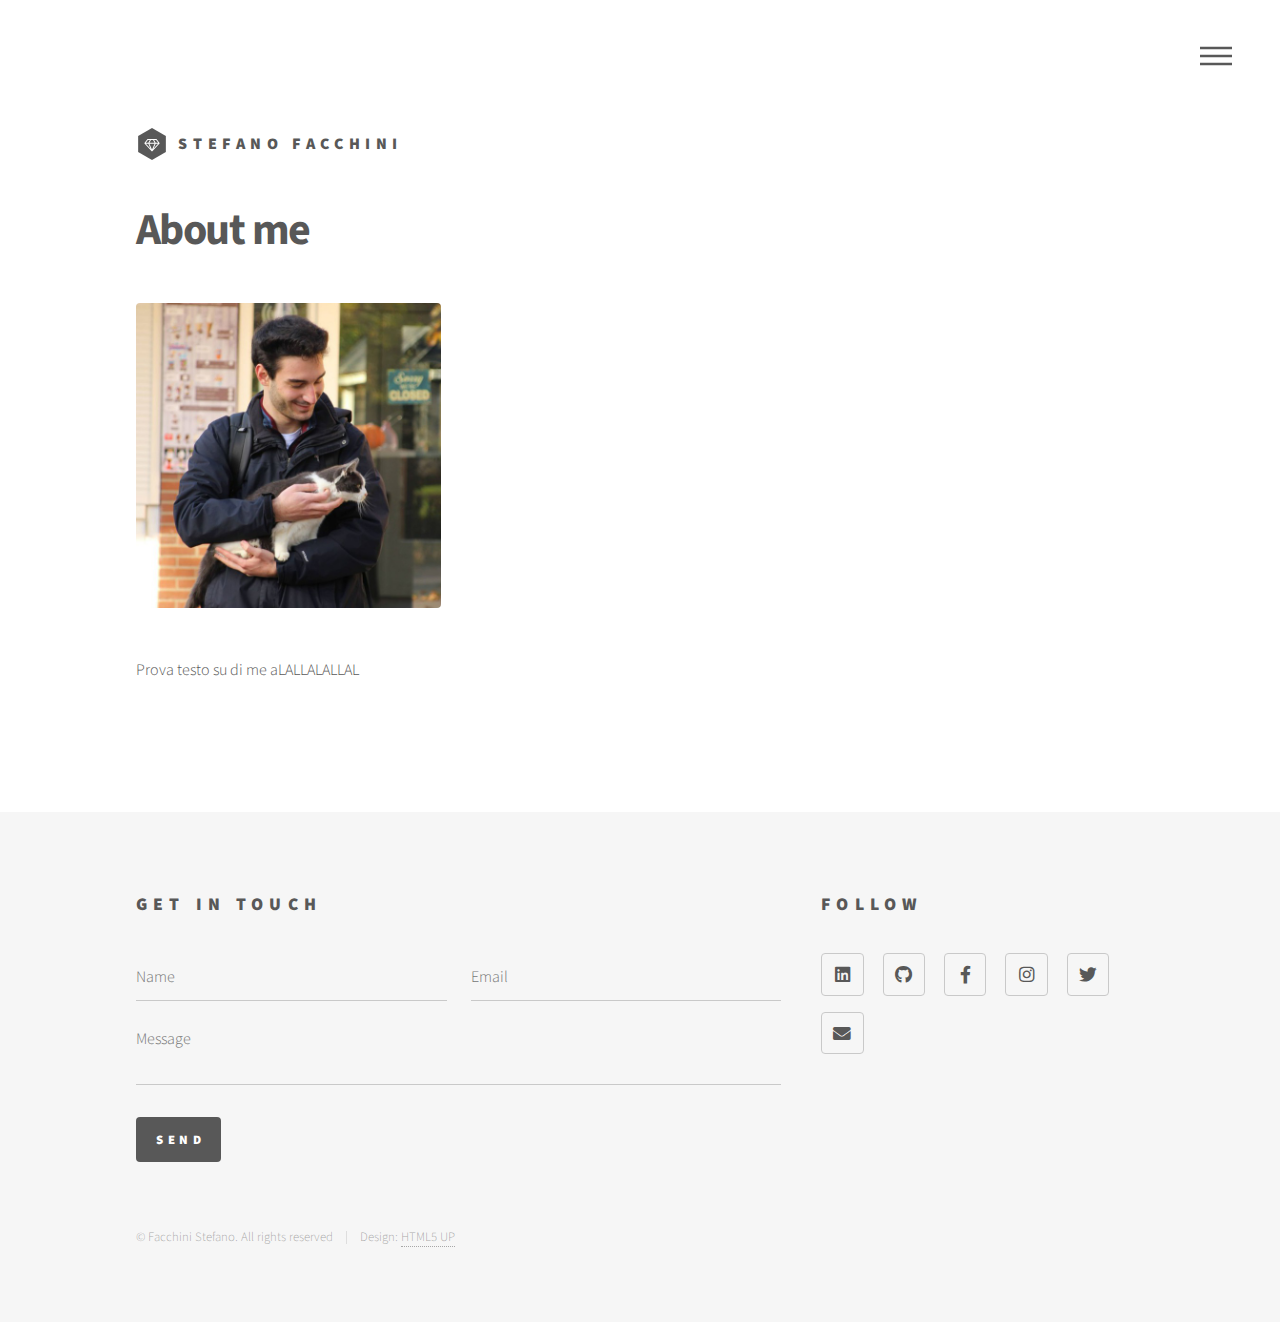
==== commit 6c92b780: "Update contacts" ====
--- a/about.html
+++ b/about.html
@@ -83,18 +83,16 @@
 							<section>
 								<h2>Follow</h2>
 								<ul class="icons">
-									<li><a href="#" class="icon brands style2 fa-twitter"><span class="label">Twitter</span></a></li>
-									<li><a href="#" class="icon brands style2 fa-facebook-f"><span class="label">Facebook</span></a></li>
-									<li><a href="#" class="icon brands style2 fa-instagram"><span class="label">Instagram</span></a></li>
-									<li><a href="#" class="icon brands style2 fa-dribbble"><span class="label">Dribbble</span></a></li>
-									<li><a href="#" class="icon brands style2 fa-github"><span class="label">GitHub</span></a></li>
-									<li><a href="#" class="icon brands style2 fa-500px"><span class="label">500px</span></a></li>
-									<li><a href="#" class="icon solid style2 fa-phone"><span class="label">Phone</span></a></li>
-									<li><a href="#" class="icon solid style2 fa-envelope"><span class="label">Email</span></a></li>
+									<li><a href="https://www.linkedin.com/in/facchini-stefano/" class="icon brands style2 fa-linkedin"><span class="label">LinkedIn</span></a></li>
+									<li><a href="https://github.com/stefano0798" class="icon brands style2 fa-github"><span class="label">GitHub</span></a></li>
+									<li><a href="https://www.facebook.com/stefano0798" class="icon brands style2 fa-facebook-f"><span class="label">Facebook</span></a></li>
+									<li><a href="https://www.instagram.com/facchini_stefano/" class="icon brands style2 fa-instagram"><span class="label">Instagram</span></a></li>
+									<li><a href="https://twitter.com/stefano0798" class="icon brands style2 fa-twitter"><span class="label">Twitter</span></a></li>
+									<li><a href="mailto:stefano0798@gmail.com" class="icon solid style2 fa-envelope"><span class="label">Email</span></a></li>
 								</ul>
 							</section>
 							<ul class="copyright">
-								<li>&copy; Untitled. All rights reserved</li><li>Design: <a href="http://html5up.net">HTML5 UP</a></li>
+								<li>&copy; Facchini Stefano. All rights reserved</li><li>Design: <a href="http://html5up.net">HTML5 UP</a></li>
 							</ul>
 						</div>
 					</footer>
--- a/assets/css/main.css
+++ b/assets/css/main.css
@@ -2355,18 +2355,20 @@
 		.image.main {
 			display: block;
 			margin: 0 0 3em 0;
-			width: 65%;
-			height: 65%;
+			width: 55%;
+			height: 55%;
 		}
 
 			.image.main img {
-				width: 65%;
-				height: 65%;
+				width: 55%;
+				height: 55%;
 			}
 
 			@media screen and (max-width: 736px) {
 
 				.image.main {
+					width: 55%;
+					height: 55%;
 					margin: 0 0 2em 0;
 				}
 
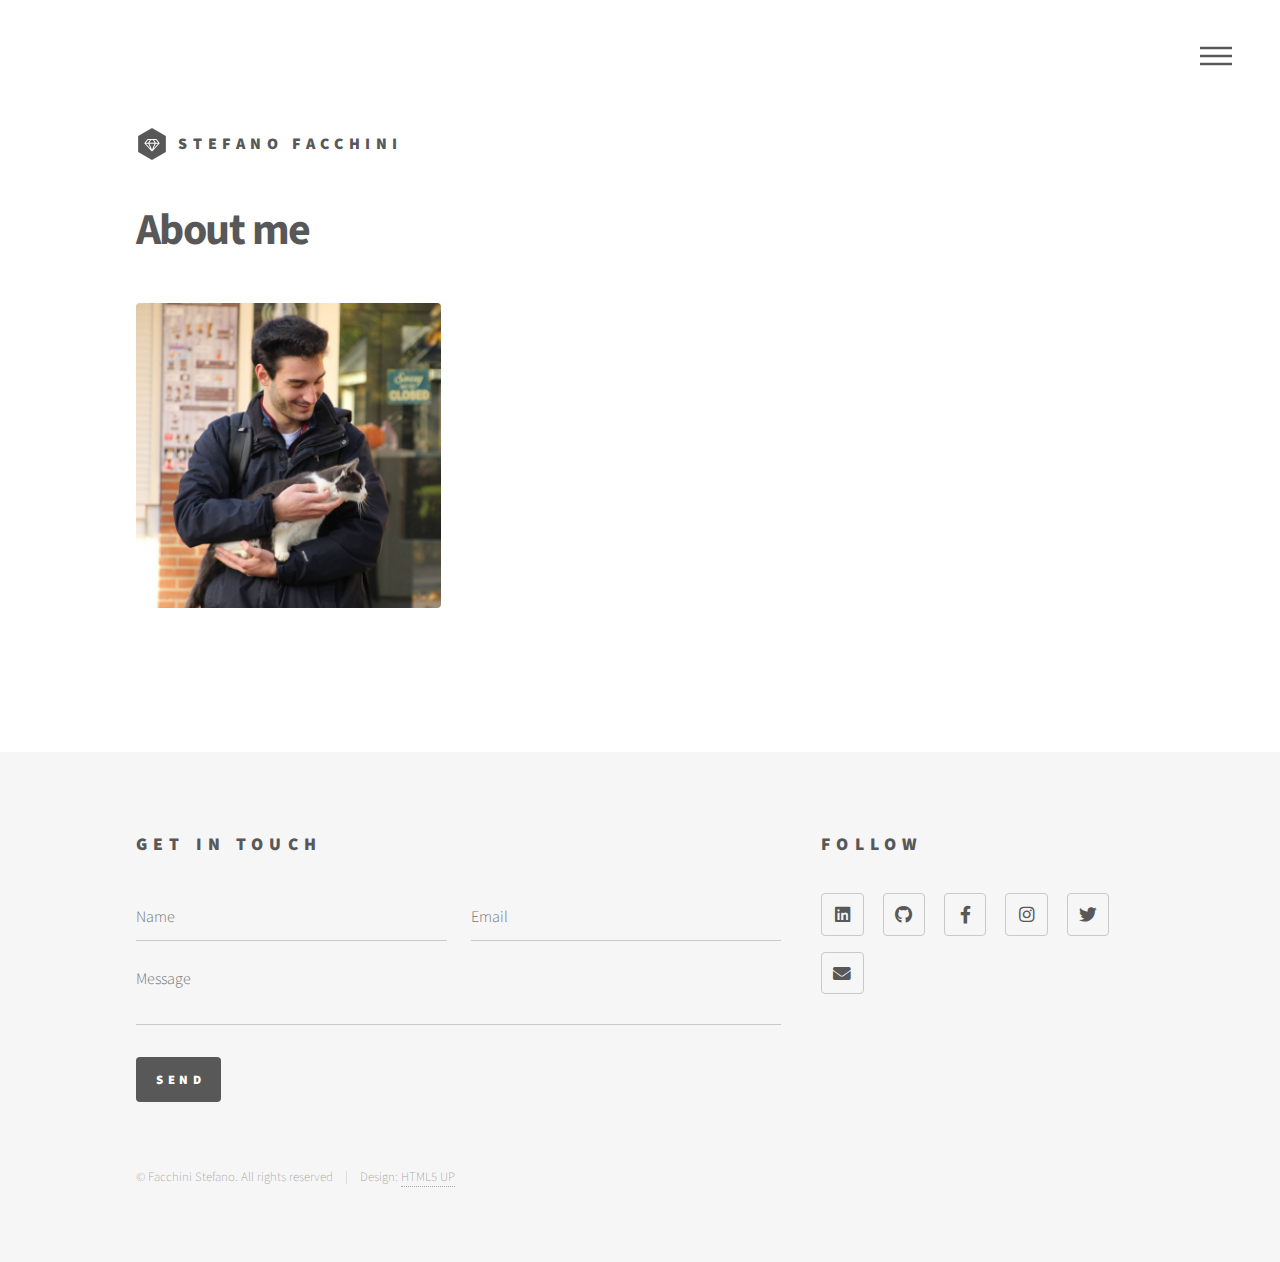
==== commit d8080e7e: "Update contacts" ====
--- a/about.html
+++ b/about.html
@@ -51,9 +51,9 @@
 					<div id="main">
 						<div class="inner">
 							<h1>About me</h1>
-							<span class="image main"><img src="images/about_tab.jpg" alt="" /></span>
+							<span class="image main"><img src="images/about_me.jpg" alt="" /></span>
 							<p>
-							Prova testo su di me aLALLALALLAL
+							
 							</p>
 						</div>
 					</div>
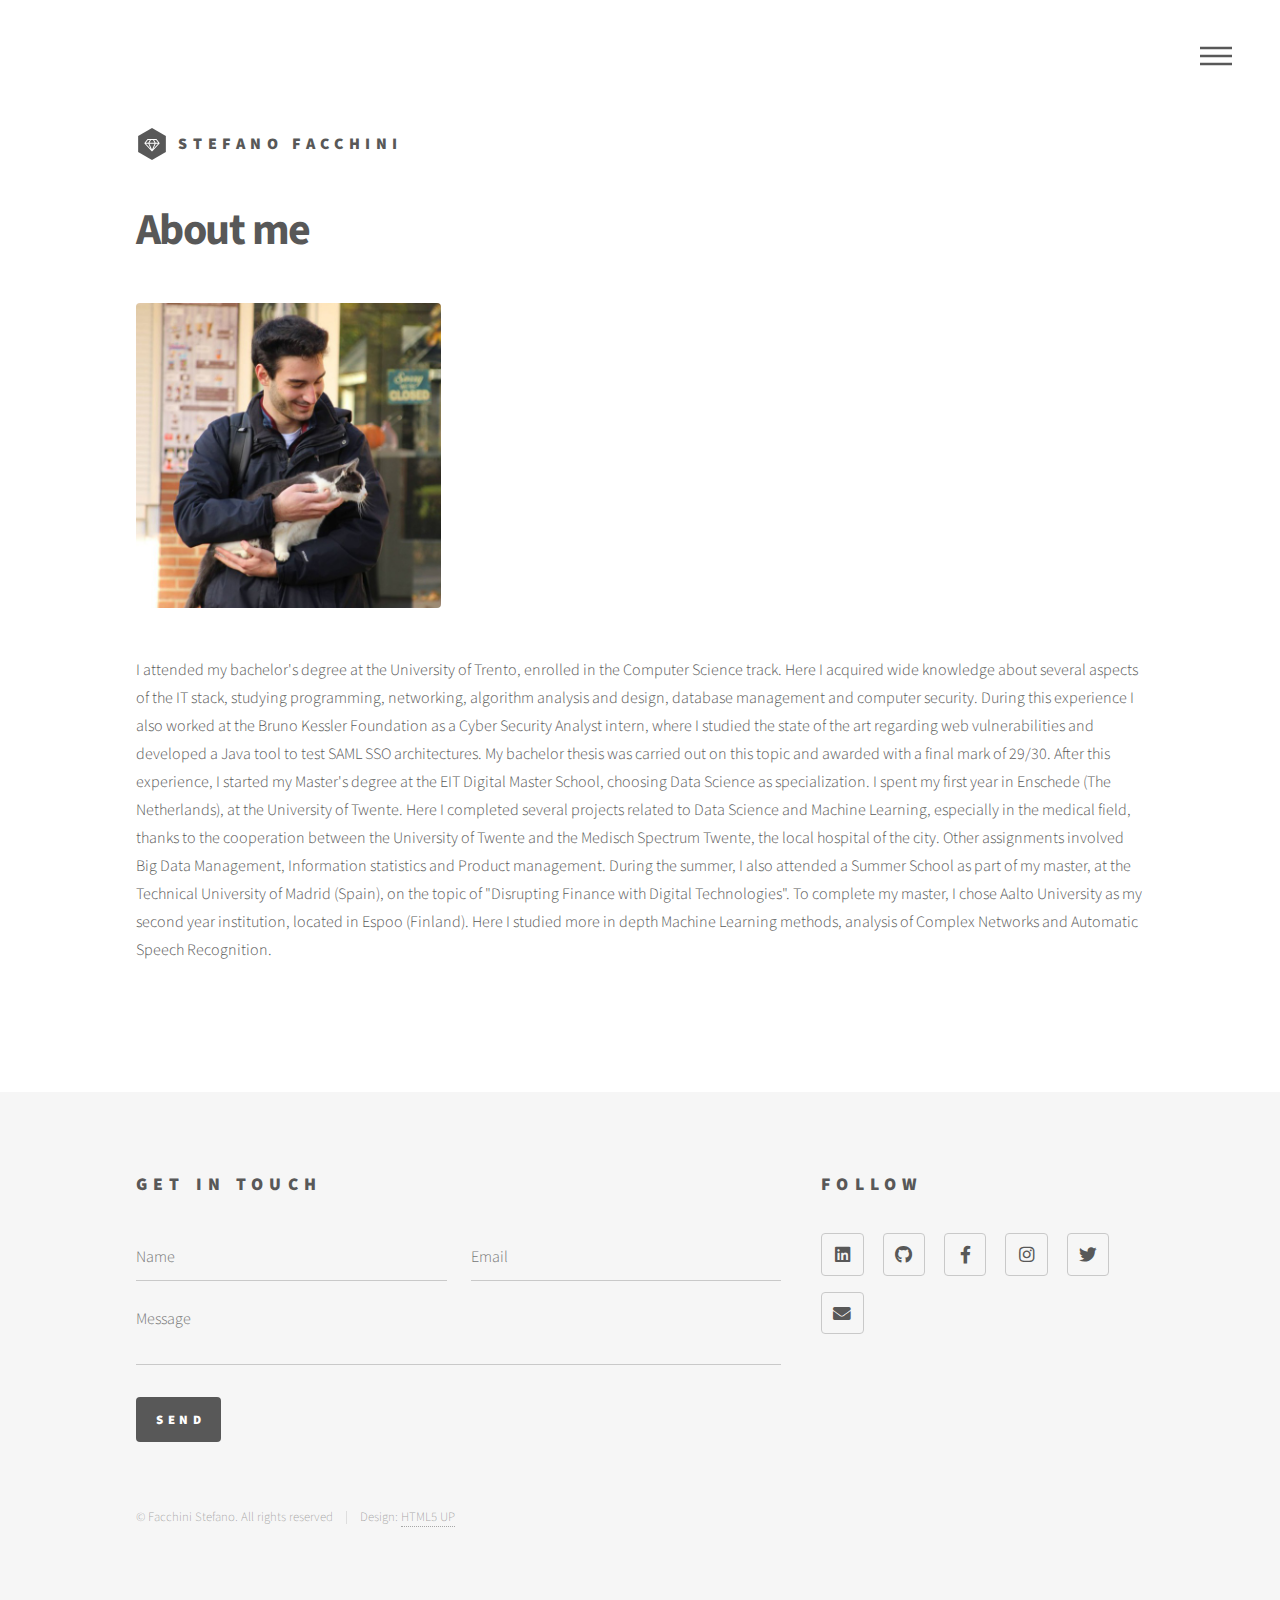
==== commit 5df6bb7d: "Update about me" ====
--- a/about.html
+++ b/about.html
@@ -53,8 +53,10 @@
 							<h1>About me</h1>
 							<span class="image main"><img src="images/about_me.jpg" alt="" /></span>
 							<p>
-							
-							</p>
+							I attended my bachelor's degree at the University of Trento, enrolled in the Computer Science track. Here I acquired wide knowledge about several aspects of the IT stack, studying programming, networking, algorithm analysis and design, database management and computer security. During this experience I also worked at the Bruno Kessler Foundation as a Cyber Security Analyst intern, where I studied the state of the art regarding web vulnerabilities and developed a Java tool to test SAML SSO architectures. My bachelor thesis was carried out on this topic and awarded with a final mark of 29/30.
+							After this experience, I started my Master's degree at the EIT Digital Master School, choosing Data Science as specialization. I spent my first year in Enschede (The Netherlands), at the University of Twente. Here I completed several projects related to Data Science and Machine Learning, especially in the medical field, thanks to the cooperation between the University of Twente and the Medisch Spectrum Twente, the local hospital of the city. Other assignments involved Big Data Management, Information statistics and Product management.
+							During the summer, I also attended a Summer School as part of my master, at the Technical University of Madrid (Spain), on the topic of "Disrupting Finance with Digital Technologies".
+							To complete my master, I chose Aalto University as my second year institution, located in Espoo (Finland). Here I studied more in depth Machine Learning methods, analysis of Complex Networks and Automatic Speech Recognition.
 						</div>
 					</div>
 
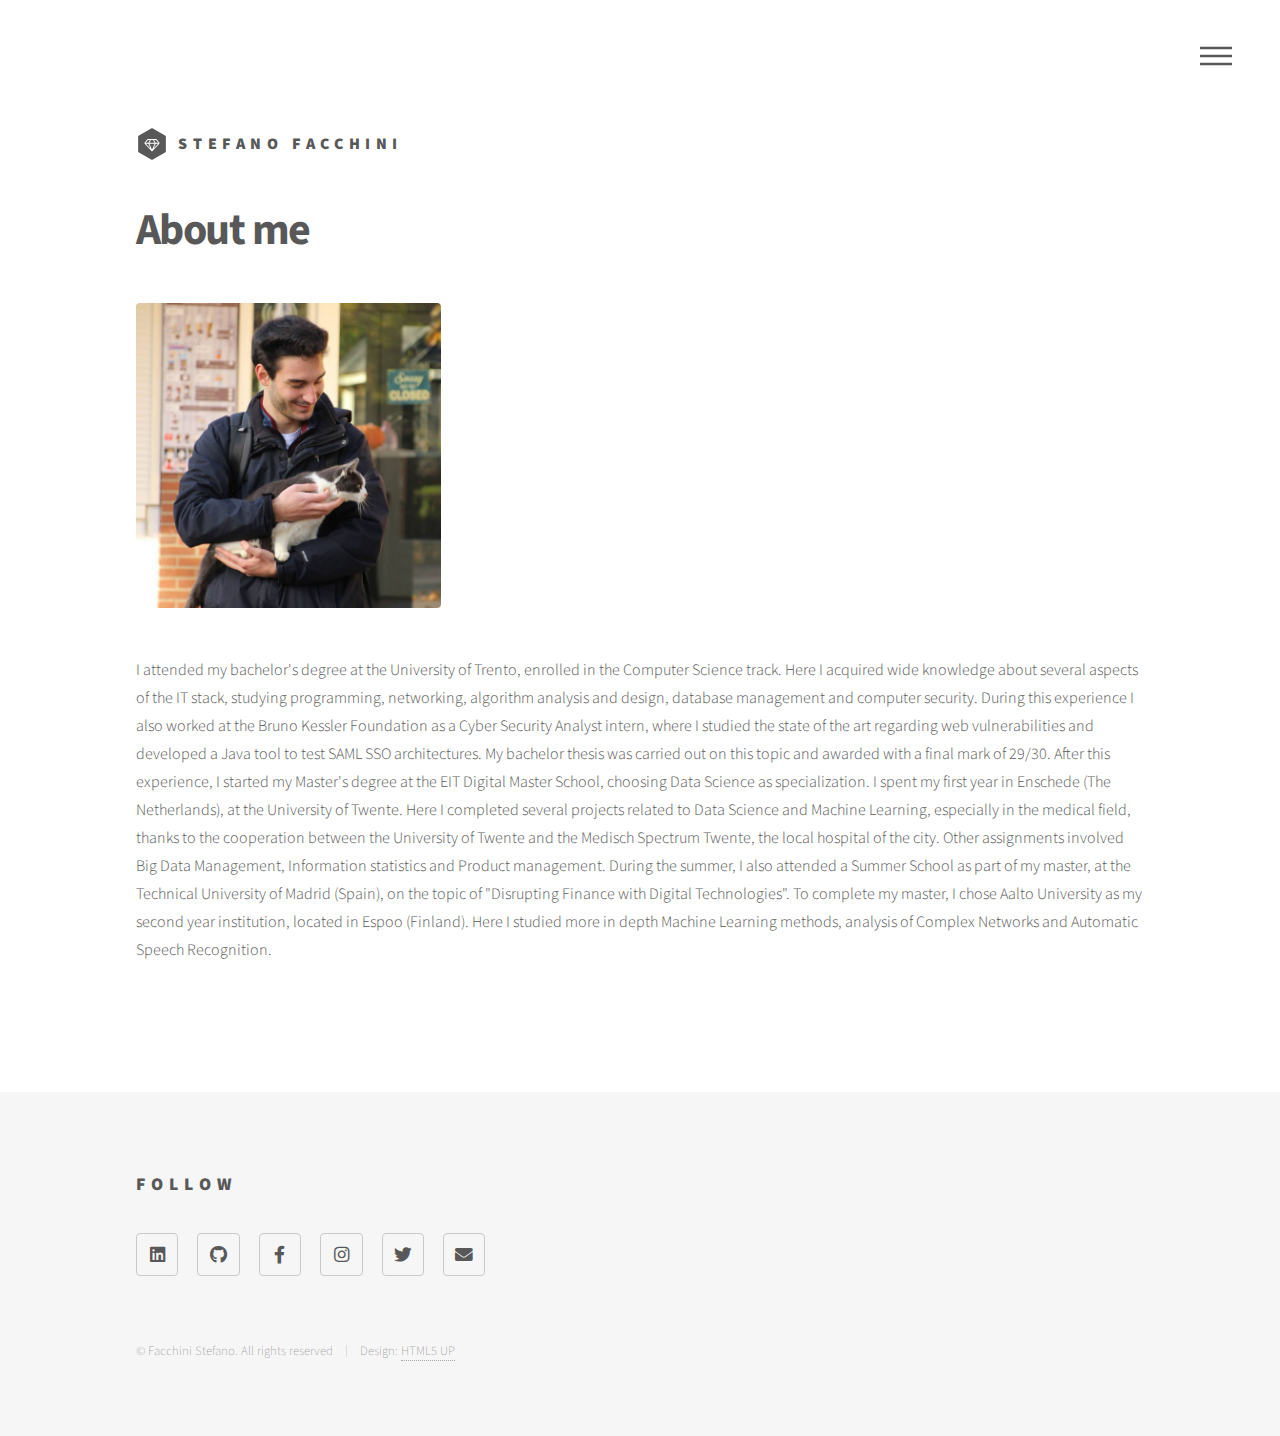
==== commit 45c151cb: "Removed contact forms" ====
--- a/about.html
+++ b/about.html
@@ -63,25 +63,7 @@
 				<!-- Footer -->
 					<footer id="footer">
 						<div class="inner">
-							<section>
-								<h2>Get in touch</h2>
-								<form method="post" action="#">
-									<div class="fields">
-										<div class="field half">
-											<input type="text" name="name" id="name" placeholder="Name" />
-										</div>
-										<div class="field half">
-											<input type="email" name="email" id="email" placeholder="Email" />
-										</div>
-										<div class="field">
-											<textarea name="message" id="message" placeholder="Message"></textarea>
-										</div>
-									</div>
-									<ul class="actions">
-										<li><input type="submit" value="Send" class="primary" /></li>
-									</ul>
-								</form>
-							</section>
+							
 							<section>
 								<h2>Follow</h2>
 								<ul class="icons">
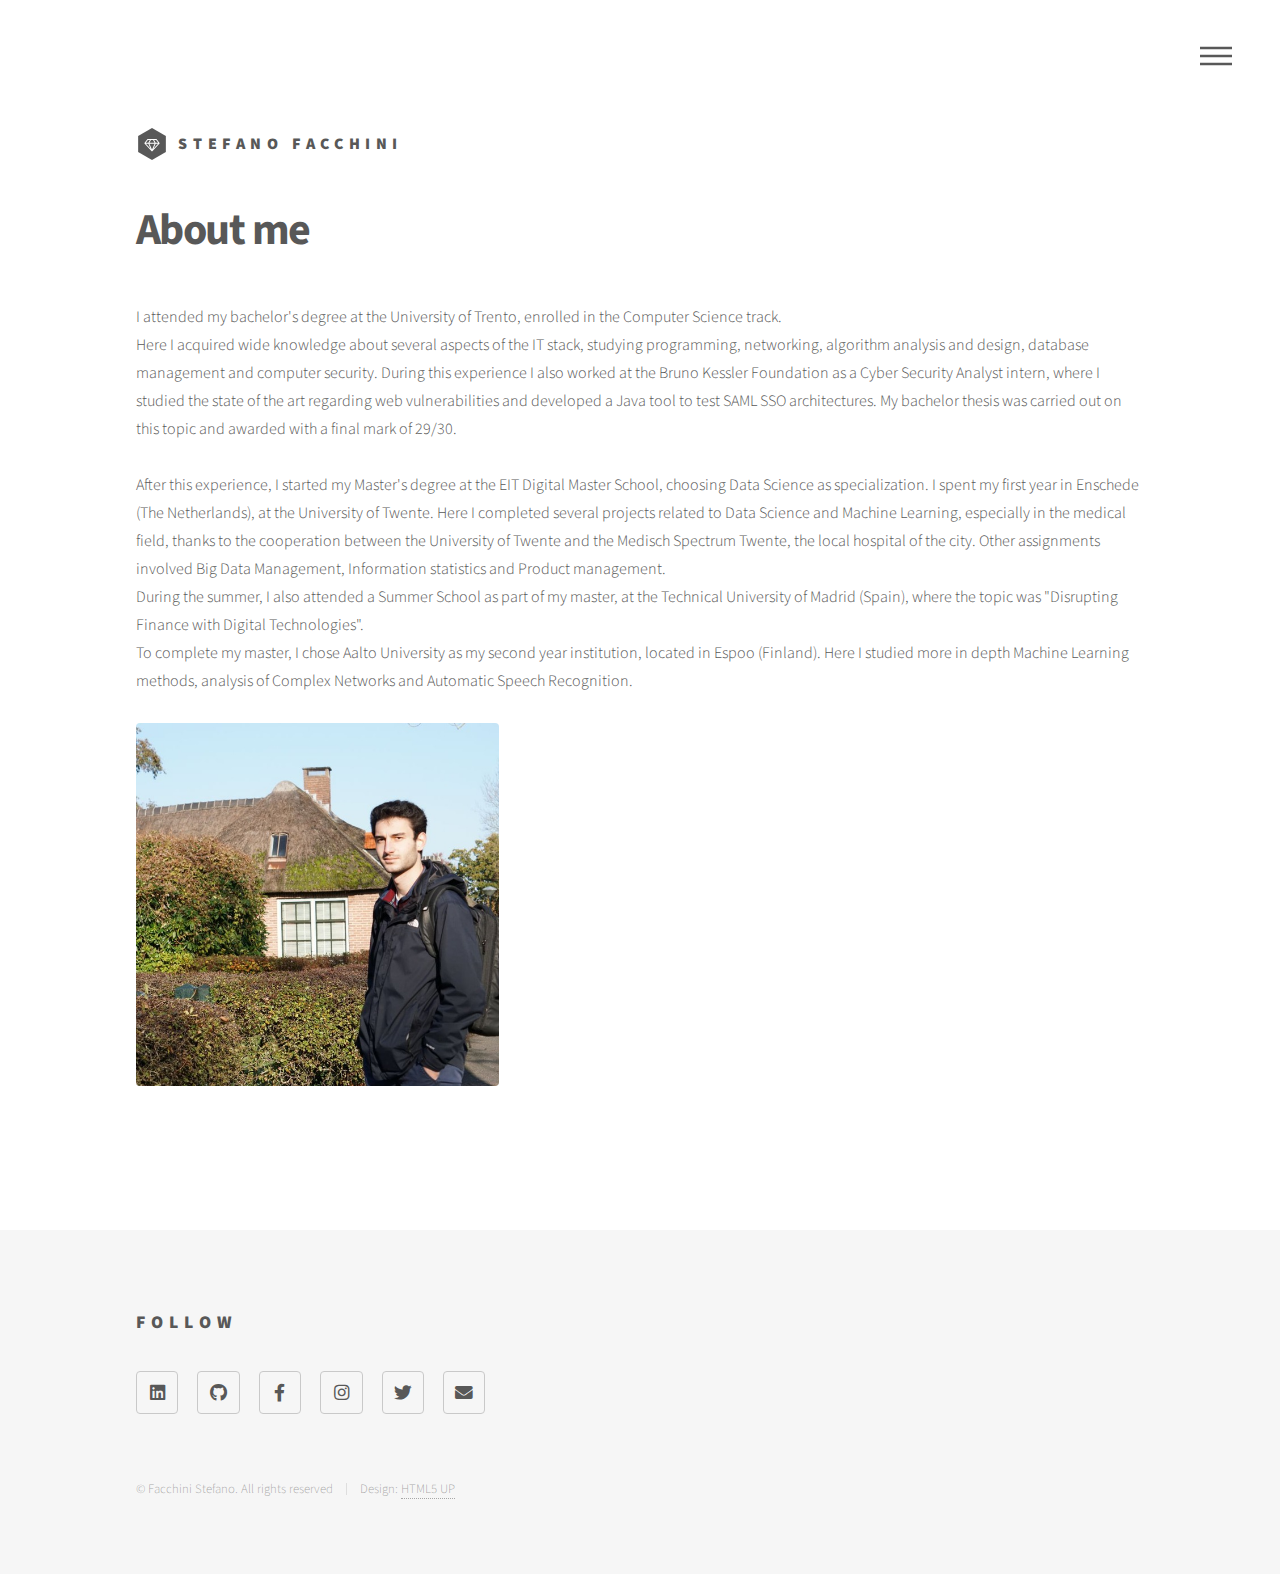
==== commit f5cc633c: "Updated 'About me' section" ====
--- a/about.html
+++ b/about.html
@@ -51,12 +51,13 @@
 					<div id="main">
 						<div class="inner">
 							<h1>About me</h1>
-							<span class="image main"><img src="images/about_me.jpg" alt="" /></span>
 							<p>
-							I attended my bachelor's degree at the University of Trento, enrolled in the Computer Science track. Here I acquired wide knowledge about several aspects of the IT stack, studying programming, networking, algorithm analysis and design, database management and computer security. During this experience I also worked at the Bruno Kessler Foundation as a Cyber Security Analyst intern, where I studied the state of the art regarding web vulnerabilities and developed a Java tool to test SAML SSO architectures. My bachelor thesis was carried out on this topic and awarded with a final mark of 29/30.
-							After this experience, I started my Master's degree at the EIT Digital Master School, choosing Data Science as specialization. I spent my first year in Enschede (The Netherlands), at the University of Twente. Here I completed several projects related to Data Science and Machine Learning, especially in the medical field, thanks to the cooperation between the University of Twente and the Medisch Spectrum Twente, the local hospital of the city. Other assignments involved Big Data Management, Information statistics and Product management.
-							During the summer, I also attended a Summer School as part of my master, at the Technical University of Madrid (Spain), on the topic of "Disrupting Finance with Digital Technologies".
-							To complete my master, I chose Aalto University as my second year institution, located in Espoo (Finland). Here I studied more in depth Machine Learning methods, analysis of Complex Networks and Automatic Speech Recognition.
+							I attended my bachelor's degree at the University of Trento, enrolled in the Computer Science track.<br>
+							Here I acquired wide knowledge about several aspects of the IT stack, studying programming, networking, algorithm analysis and design, database management and computer security. During this experience I also worked at the Bruno Kessler Foundation as a Cyber Security Analyst intern, where I studied the state of the art regarding web vulnerabilities and developed a Java tool to test SAML SSO architectures. My bachelor thesis was carried out on this topic and awarded with a final mark of 29/30.<br><br>
+							After this experience, I started my Master's degree at the EIT Digital Master School, choosing Data Science as specialization. I spent my first year in Enschede (The Netherlands), at the University of Twente. Here I completed several projects related to Data Science and Machine Learning, especially in the medical field, thanks to the cooperation between the University of Twente and the Medisch Spectrum Twente, the local hospital of the city. Other assignments involved Big Data Management, Information statistics and Product management.<br>
+							During the summer, I also attended a Summer School as part of my master, at the Technical University of Madrid (Spain), where the topic was "Disrupting Finance with Digital Technologies".<br>
+							To complete my master, I chose Aalto University as my second year institution, located in Espoo (Finland). Here I studied more in depth Machine Learning methods, analysis of Complex Networks and Automatic Speech Recognition.<br><br>
+						<span class="image main"><img src="images/about_me.jpg" alt="" /></span>
 						</div>
 					</div>
 
--- a/assets/css/main.css
+++ b/assets/css/main.css
@@ -2355,20 +2355,20 @@
 		.image.main {
 			display: block;
 			margin: 0 0 3em 0;
-			width: 55%;
-			height: 55%;
+			width: 60%;
+			height: 60%;
 		}
 
 			.image.main img {
-				width: 55%;
-				height: 55%;
+				width: 60%;
+				height: 60%;
 			}
 
 			@media screen and (max-width: 736px) {
 
 				.image.main {
-					width: 55%;
-					height: 55%;
+					width: 60%;
+					height: 60%;
 					margin: 0 0 2em 0;
 				}
 
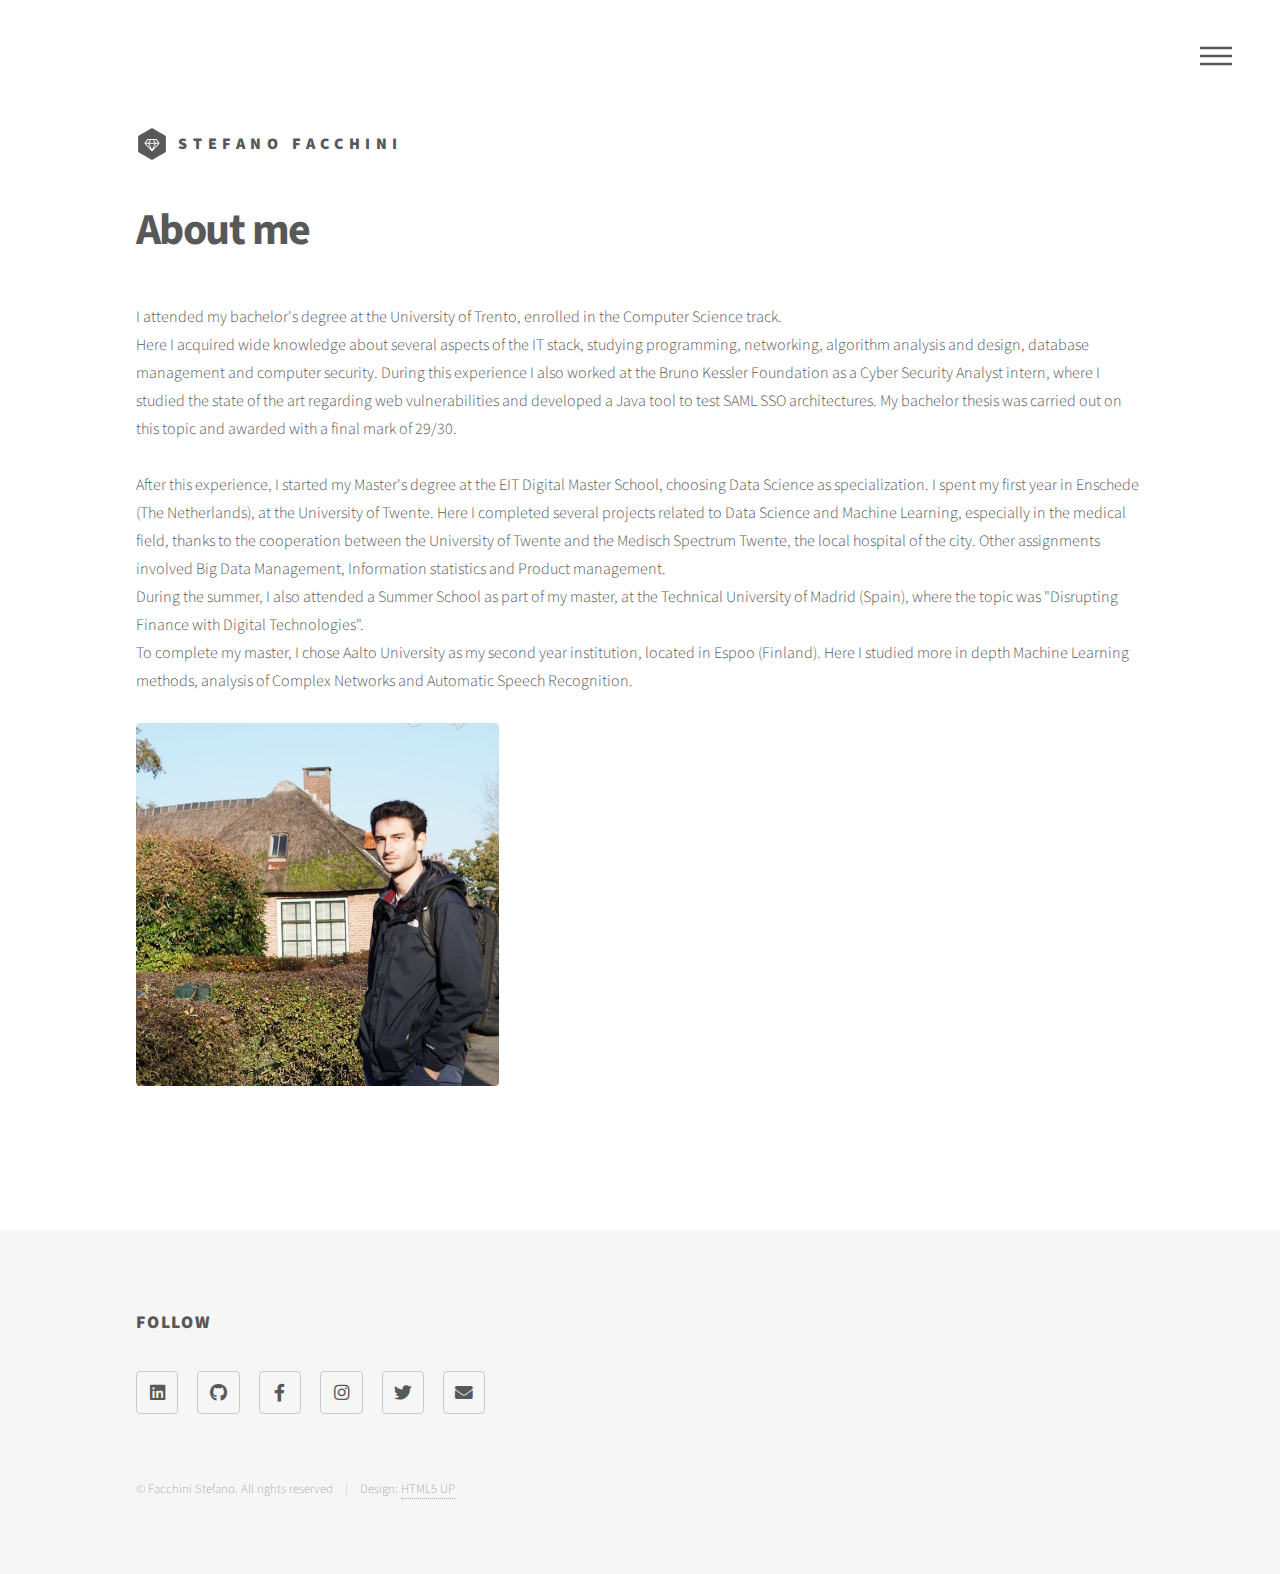
==== commit 9ee3a8bd: "Add Work Experience section + Update for Finnair position" ====
--- a/about.html
+++ b/about.html
@@ -40,10 +40,11 @@
 						<h2>Menu</h2>
 						<ul>
 							<li><a href="index.html">Home</a></li>
-							<li><a href="about.html">About me</a></li>
+							<li><a href="#">About me</a></li>
+							<li><a href="employment.html">Work experience</a></li>
 							<li><a href="education.html">Education</a></li>
 							<li><a href="projects.html">Projects</a></li>
-							<li><a href="random.html">In my free time</a></li>
+							<li><a href="miscellaneous.html">In my free time</a></li>
 						</ul>
 					</nav>
 
@@ -64,16 +65,15 @@
 				<!-- Footer -->
 					<footer id="footer">
 						<div class="inner">
-							
 							<section>
 								<h2>Follow</h2>
 								<ul class="icons">
-									<li><a href="https://www.linkedin.com/in/facchini-stefano/" class="icon brands style2 fa-linkedin"><span class="label">LinkedIn</span></a></li>
-									<li><a href="https://github.com/stefano0798" class="icon brands style2 fa-github"><span class="label">GitHub</span></a></li>
-									<li><a href="https://www.facebook.com/stefano0798" class="icon brands style2 fa-facebook-f"><span class="label">Facebook</span></a></li>
-									<li><a href="https://www.instagram.com/facchini_stefano/" class="icon brands style2 fa-instagram"><span class="label">Instagram</span></a></li>
-									<li><a href="https://twitter.com/stefano0798" class="icon brands style2 fa-twitter"><span class="label">Twitter</span></a></li>
-									<li><a href="mailto:stefano0798@gmail.com" class="icon solid style2 fa-envelope"><span class="label">Email</span></a></li>
+									<li><a href="https://www.linkedin.com/in/facchini-stefano/" class="icon brands style2 fa-linkedin"  target="_blank"><span class="label">LinkedIn</span></a></li>
+									<li><a href="https://github.com/stefano0798" class="icon brands style2 fa-github" target="_blank"><span class="label">GitHub</span></a></li>
+									<li><a href="https://www.facebook.com/stefano0798" class="icon brands style2 fa-facebook-f" target="_blank"><span class="label">Facebook</span></a></li>
+									<li><a href="https://www.instagram.com/facchini_stefano/" class="icon brands style2 fa-instagram" target="_blank"><span class="label">Instagram</span></a></li>
+									<li><a href="https://twitter.com/stefano0798" class="icon brands style2 fa-twitter"><span class="label" target="_blank">Twitter</span></a></li>
+									<li><a href="mailto:stefano0798@gmail.com" class="icon solid style2 fa-envelope"><span class="label" target="_blank">Email</span></a></li>
 								</ul>
 							</section>
 							<ul class="copyright">
--- a/assets/css/main.css
+++ b/assets/css/main.css
@@ -194,13 +194,15 @@
 			}
 
 		}
+		
+	
 
 	h2, h3, h4, h5, h6 {
 		font-weight: 900;
 		line-height: 1.5;
 		margin: 0 0 2em 0;
 		text-transform: uppercase;
-		letter-spacing: 0.35em;
+		letter-spacing: 0.1em;
 	}
 
 		h2 a, h3 a, h4 a, h5 a, h6 a {
@@ -2322,17 +2324,23 @@
 			display: block;
 		}
 
-		.image.left, .image.right {
+		.image.left, .image.right, .image.center {
 			max-width: 40%;
 		}
 
-			.image.left img, .image.right img {
+			.image.left img, .image.right img, .image.center img {
 				width: 100%;
 			}
 
 		.image.left {
 			float: left;
 			padding: 0 1.5em 1em 0;
+			top: 0.25em;
+		}
+		
+		.image.center {
+			float: center;
+			padding: 0 0em 0em 0.25cm;
 			top: 0.25em;
 		}
 
@@ -2370,6 +2378,12 @@
 					width: 60%;
 					height: 60%;
 					margin: 0 0 2em 0;
+				}
+				
+				.image.left, .image.center, .image.right {
+					width: 40%;
+					height: 40%;
+					margin: 0 0 0em 0;
 				}
 
 			}
@@ -3330,4 +3344,10 @@
 				padding: 0 1.25em;
 			}
 
-		}+		}
+		
+$container-shadow: 0.5rem 0.5rem 2rem 0 rgba(black, 0.2);
+
+$gutter: 30px;
+$border-width: 4px;
+$dot-diameter: 8px;
